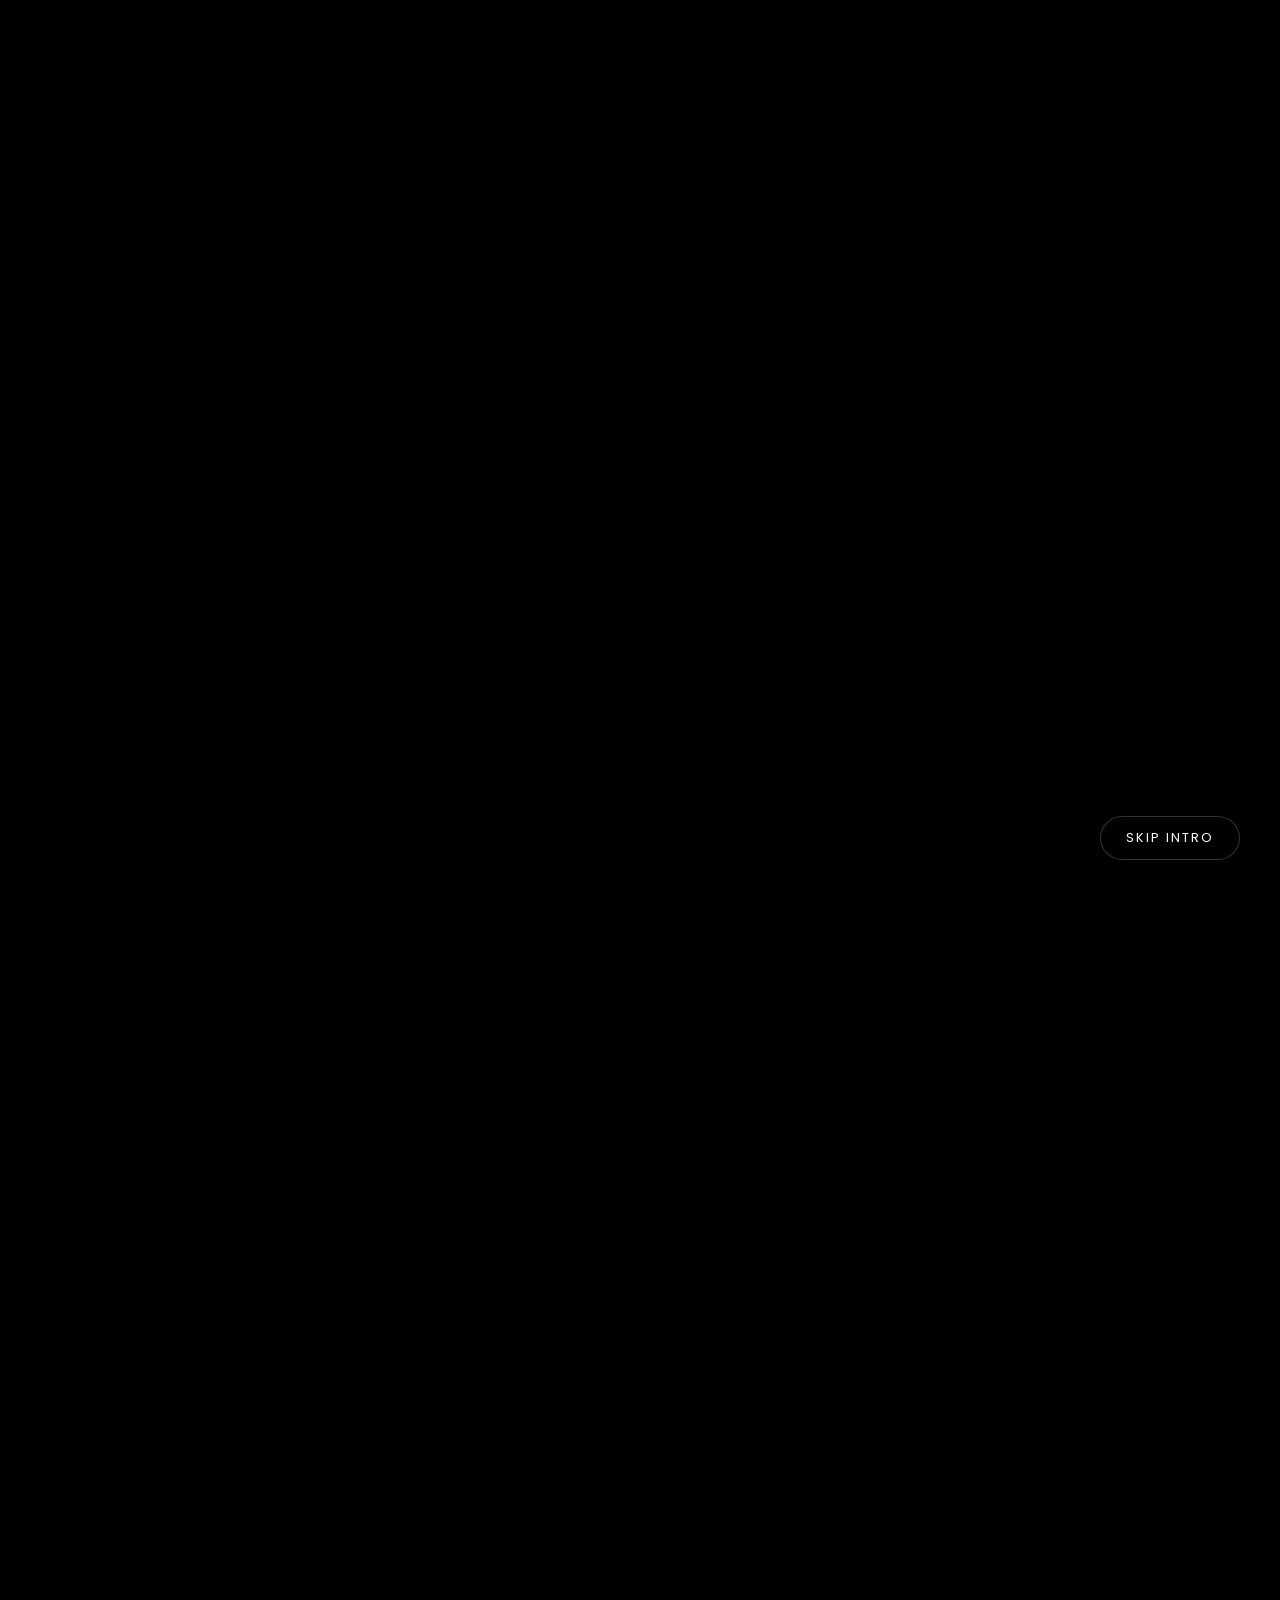
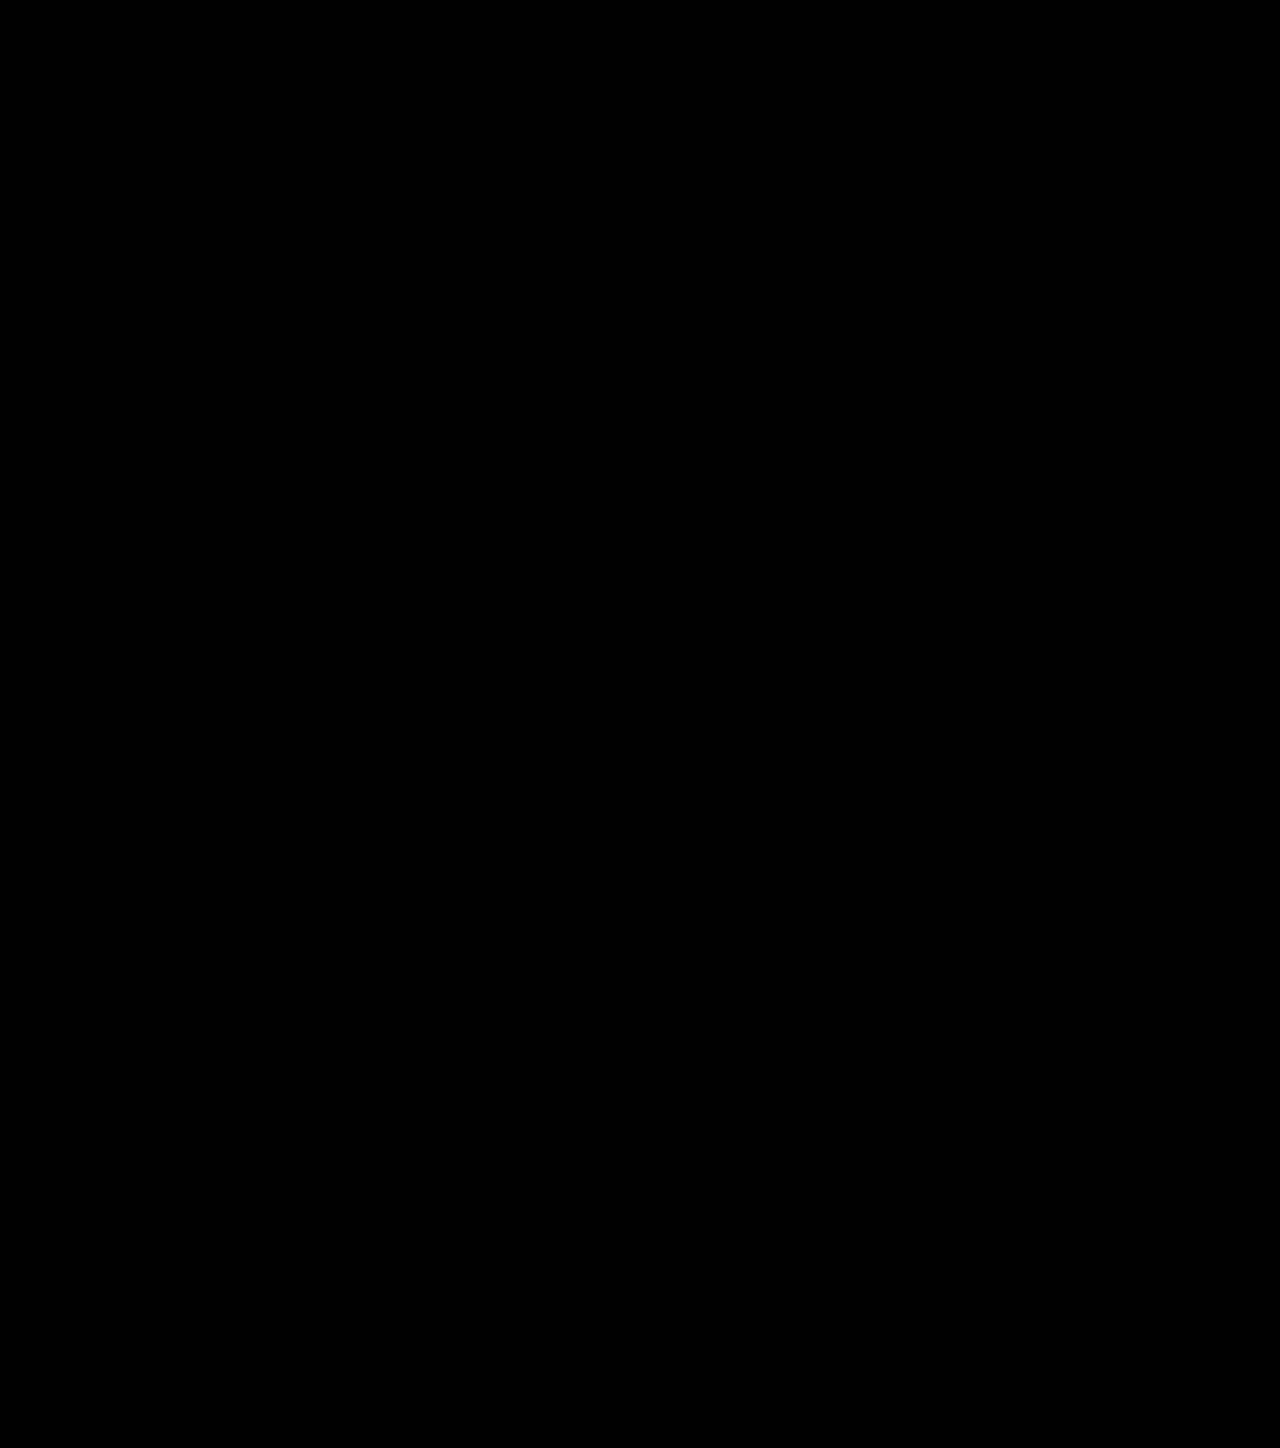
==== team.html @ 84a58637 "updated code" ====
<!DOCTYPE html>
<html lang="en">

<head>
    <meta charset="UTF-8">
    <meta name="viewport" content="width=device-width, initial-scale=1.0">
    <title>Our Team – ASTRA</title>
    <meta name="description" content="Meet the innovators behind ASTRA Tech Student Team.">

    <!-- Google Fonts -->
    <link rel="preconnect" href="https://fonts.googleapis.com">
    <link rel="preconnect" href="https://fonts.gstatic.com" crossorigin>
    <link href="https://fonts.googleapis.com/css2?family=Bebas+Neue&family=Poppins:wght@300;400;600&display=swap"
        rel="stylesheet">

    <!-- Font Awesome for Icons -->
    <link rel="stylesheet" href="https://cdnjs.cloudflare.com/ajax/libs/font-awesome/6.4.0/css/all.min.css">

    <link rel="stylesheet" href="style.css">
</head>

<body>

    <!-- Team Initialization Video Overlay -->
    <div id="team-init-overlay" style="position: fixed; inset: 0; z-index: 100000; background: #000; display: flex; justify-content: center; align-items: center; overflow: hidden;">
        <!-- Fullscreen Video (Autoplay with Sound) -->
        <video id="team-init-video" autoplay playsinline style="width: 100%; height: 100%; object-fit: cover; position: absolute; inset: 0; z-index: 100001;">
            <source src="team initialization/InShot_20260420_103519614.mp4" type="video/mp4">
        </video>
        
        <button id="skip-team-init"
            style="position: absolute; bottom: 40px; right: 40px; z-index: 100003; background: rgba(0,0,0,0.4); border: 1px solid rgba(255,255,255,0.2); color: #fff; padding: 12px 25px; cursor: pointer; border-radius: 30px; font-family: 'Poppins', sans-serif; backdrop-filter: blur(10px); letter-spacing: 2px; transition: 0.3s; text-transform: uppercase; font-size: 0.8rem;">Skip Intro</button>
    </div>

    <!-- Main Team Content (Initially Hidden) -->
    <div id="team-page-wrapper" style="opacity: 0; transition: opacity 1s ease;">

        <!-- Animated Background Effects -->
        <div class="team-bg-fx">
            <div class="glow-orb orb-1"></div>
            <div class="glow-orb orb-2"></div>
            <div class="glow-orb orb-3"></div>
            
            <!-- Avengers Tech Rings -->
            <div class="avengers-ring ring-1"></div>
            <div class="avengers-ring ring-2"></div>
        </div>

        <!-- Scroll Progress Bar -->
        <div id="scroll-progress"></div>

        <!-- Navigation -->
        <nav id="navbar" class="scrolled"> <!-- Force scrolled state for better visibility on this page -->
            <div class="container">
                <div class="nav-logo">
                    <img src="logo/logo1-tp.png" alt="ASTRA Logo" style="height: 40px; width: auto; display: block;">
                </div>
                <ul class="nav-links">
                    <li><a href="index.html?skipIntro=true#home">Home</a></li>
                    <li><a href="team.html" class="active">Team</a></li>
                    <li><a href="index.html?skipIntro=true#about">About</a></li>
                    <li><a href="index.html?skipIntro=true#directives">Directives</a></li>
                    <li><a href="index.html?skipIntro=true#contact">Contact</a></li>
                </ul>
                <div class="nav-controls">
                    <button id="sound-toggle" title="Toggle Sound">
                        <i class="fas fa-volume-mute"></i>
                    </button>
                    <div class="menu-toggle">
                        <span></span>
                        <span></span>
                        <span></span>
                    </div>
                </div>
            </div>
        </nav>

        <!-- Team Hero Header -->
        <section class="team-section">
            <div class="container">
                <div class="section-header reveal">
                    <h1 class="section-title main-team-title">THE&nbsp;<span
                            class="text-gradient">TEAM</span>&nbsp;ASTRA</h1>
                    <div class="divider"></div>
                    <p
                        style="color: var(--text-dim); text-align: center; max-width: 700px; margin: 25px auto 0; font-family: 'Poppins', sans-serif; letter-spacing: 4px; text-transform: uppercase; font-size: 0.65rem; font-weight: 400; opacity: 0.7;">
                        Meet the minds pushing the boundaries of innovation and technology.</p>
                </div>

                <!-- Leaders Section -->
                <div class="leader-grid reveal-delay">
                    <!-- Team Lead -->
                    <div class="member-card lead-card">
                        <div class="member-photo-wrapper">
                            <img src="assests/dheeraj.jpg" alt="Dheeraj" class="member-photo">
                        </div>
                        <span class="role">Team Lead</span>
                        <h3>DHEERAJ</h3>
                        <div class="member-links">
                            <a href="https://www.linkedin.com/in/dheeraj-koila-7a6661303?utm_source=share_via&utm_content=profile&utm_medium=member_android"
                                target="_blank"><i class="fab fa-linkedin"></i></a>
                            <a href="https://www.instagram.com/_dheeraj_koila_?igsh=MTZxN3hvcjhiZ3JzZw=="
                                target="_blank"><i class="fab fa-instagram"></i></a>
                        </div>
                    </div>
                </div>

                <div class="leader-grid reveal-delay-2">
                    <!-- Co-Leader 1 -->
                    <div class="member-card co-lead-card">
                        <div class="member-photo-wrapper">
                            <img src="assests/dhanush.jpg" alt="Dhanush" class="member-photo">
                        </div>
                        <span class="role">Co-Lead</span>
                        <h3>DHANUSH</h3>
                        <div class="member-links">
                            <a href="https://www.linkedin.com/in/dhanush-poojary-574418384?utm_source=share_via&utm_content=profile&utm_medium=member_android"
                                target="_blank"><i class="fab fa-linkedin"></i></a>
                            <a href="https://www.instagram.com/_.dhnx.07_?igsh=dDZrYmdpNnR1bTJ1" target="_blank"><i
                                    class="fab fa-instagram"></i></a>
                        </div>
                    </div>
                    <!-- Co-Leader 2 -->
                    <div class="member-card co-lead-card">
                        <div class="member-photo-wrapper">
                            <img src="assests/karthik.jpg" alt="Karthik" class="member-photo">
                        </div>
                        <span class="role">Co-Lead</span>
                        <h3>KARTHIK</h3>
                        <div class="member-links">
                            <a href="https://www.linkedin.com/in/karthik-prabhu-4656a0383?utm_source=share_via&utm_content=profile&utm_medium=member_android"
                                target="_blank"><i class="fab fa-linkedin"></i></a>
                            <a href="https://www.instagram.com/usr_kartxik?igsh=MWNmOHRqODJ6M2V4OA==" target="_blank"><i
                                    class="fab fa-instagram"></i></a>
                        </div>
                    </div>
                </div>

                <!-- Technical Category -->
                <div class="team-category section-header reveal">
                    <h2 class="text-gradient">TECHNICAL</h2>
                    <div class="divider"></div>
                </div>

                <div class="team-grid reveal-delay">
                    <!-- Technical Member 1 -->
                    <div class="member-card">
                        <div class="member-photo-wrapper">
                            <img src="assests/likhil.jpg" alt="Likhil" class="member-photo">
                        </div>
                        <span class="role">Technical Wing</span>
                        <h3>LIKHIL</h3>
                        <div class="member-links">
                            <a href="https://www.linkedin.com/in/s-r-likhil-514625384?utm_source=share_via&utm_content=profile&utm_medium=member_android"
                                target="_blank"><i class="fab fa-linkedin"></i></a>
                            <a href="https://www.instagram.com/___l.i.k.h.i.l___?igsh=MWN6bmYzbWNzZ2djag=="
                                target="_blank"><i class="fab fa-instagram"></i></a>
                        </div>
                    </div>
                    <!-- Technical Member 2 -->
                    <div class="member-card">
                        <div class="member-photo-wrapper">
                            <img src="assests/madhura.jpg" alt="Madhura" class="member-photo">
                        </div>
                        <span class="role">Technical Wing</span>
                        <h3>MADHURA</h3>
                        <div class="member-links">
                            <a href="https://www.linkedin.com/in/madhura-naik-869388380?utm_source=share_via&utm_content=profile&utm_medium=member_android"
                                target="_blank"><i class="fab fa-linkedin"></i></a>
                        </div>
                    </div>
                </div>

                <!-- Robotics Category -->
                <div class="team-category section-header reveal">
                    <h2 class="text-gradient">ROBOTICS</h2>
                    <div class="divider"></div>
                </div>

                <div class="team-grid robotics-grid reveal-delay">
                    <!-- Robotics Member 1 -->
                    <div class="member-card">
                        <div class="member-photo-wrapper">
                            <img src="assests/aditiya.jpg" alt="Aditya" class="member-photo">
                        </div>
                        <span class="role">Robotics Wing</span>
                        <h3>ADITHYA</h3>
                        <div class="member-links">
                            <a href="https://www.linkedin.com/in/adithya-u-kumar-7a9913383?utm_source=share_via&utm_content=profile&utm_medium=member_android"
                                target="_blank"><i class="fab fa-linkedin"></i></a>
                            <a href="https://www.instagram.com/adi__gowda16?igsh=N3djdDB4MXF5dzVn" target="_blank"><i
                                    class="fab fa-instagram"></i></a>
                        </div>
                    </div>
                </div>

            </div>
        </section>

        <!-- Footer Reuse -->
        <footer style="padding: 100px 0 40px; background: #000; border-top: 1px solid var(--glass-border);">
            <div class="container">
                <div class="footer-minimal"
                    style="position: relative; padding: 40px 0; display: flex; flex-direction: column; align-items: center; z-index: 1;">
                    <!-- Scaled Spider Centered behind Footer -->
                    <div
                        style="position: absolute; top: 50%; left: 50%; transform: translate(-50%, -50%); z-index: -1; pointer-events: none; opacity: 0.15; display: flex; justify-content: center; align-items: center; width: 100vw; overflow: hidden;">
                        <img src="logo/spider-transparent.png" alt=""
                            style="width: 100vw; max-width: none; height: auto; object-fit: cover; filter: contrast(1.8) drop-shadow(0 0 15px rgba(255, 17, 0, 0.6)); mask-image: radial-gradient(ellipse at center, black 30%, transparent 75%); -webkit-mask-image: radial-gradient(ellipse at center, black 30%, transparent 75%);">
                    </div>

                    <div class="quick-links" style="margin-bottom: 25px;">
                        <a href="index.html?skipIntro=true"
                            style="font-family: var(--font-body); font-size: 0.85rem; color: #fff; text-decoration: none; letter-spacing: 1px; border: 1px solid rgba(255,255,255,0.2); padding: 8px 25px; border-radius: 30px; transition: all 0.3s ease; display: inline-block; background: rgba(255,255,255,0.03); text-transform: uppercase;">Return
                            to Base</a>
                    </div>

                    <p style="margin-top: 0;">&copy; 2026 ASTRA Team. All systems operational.</p>
                    <div class="social-icons">
                        <a href="https://instagram.com/astra._.in" target="_blank"><i class="fab fa-instagram"></i></a>
                    </div>
                </div>
            </div>
        </footer>

    </div> <!-- End Page Wrapper -->

    <!-- Audio Element (Background Music) -->
    <audio id="bg-music" loop style="display: none;">
        <source src="song/WhatsApp Audio 2026-04-20 at 12.04.39 PM.mp4" type="video/mp4">
    </audio>

    <!-- Liquid Metal Ripple Scripts -->
    <script src="https://code.jquery.com/jquery-3.6.0.min.js"></script>
    <script src="https://cdn.jsdelivr.net/npm/jquery.ripples@0.6.3/dist/jquery.ripples.min.js"></script>

    <!-- Custom Team Logic -->
    <script>
        const teamOverlay = document.getElementById('team-init-overlay');
        const teamWrapper = document.getElementById('team-page-wrapper');
        const teamInitVideo = document.getElementById('team-init-video');
        const skipBtn = document.getElementById('skip-team-init');

        // --- Sound Toggle Logic ---
        const soundToggle = document.getElementById('sound-toggle');
        const bgMusic = document.getElementById('bg-music');
        const soundIcon = soundToggle.querySelector('i');
        let isMusicPlaying = false;

        function toggleSound() {
            if (!bgMusic) return;
            
            if (bgMusic.paused) {
                bgMusic.play().then(() => {
                    isMusicPlaying = true;
                    soundIcon.className = 'fas fa-volume-up';
                    soundToggle.style.borderColor = 'var(--primary-blue)';
                }).catch(e => console.log("Sound toggle failed:", e));
            } else {
                bgMusic.pause();
                isMusicPlaying = false;
                soundIcon.className = 'fas fa-volume-mute';
                soundToggle.style.borderColor = 'var(--glass-border)';
            }
        }

        if (soundToggle) {
            soundToggle.onclick = toggleSound;
        }

        // Update exitTeamIntro to sync icon
        function updateSoundIcon() {
            if (bgMusic && !bgMusic.paused) {
                soundIcon.className = 'fas fa-volume-up';
                soundToggle.style.borderColor = 'var(--primary-blue)';
            }
        }

        function exitTeamIntro() {
            teamOverlay.style.transition = 'all 1s cubic-bezier(0.4, 0, 0.2, 1)';
            teamOverlay.style.opacity = '0';
            teamWrapper.style.opacity = '1';
            
            // Stop initialization video
            teamInitVideo.pause();
            
            // Play background music
            if (bgMusic) {
                bgMusic.play().then(() => {
                    updateSoundIcon();
                }).catch(e => console.log("Background music blocked until interaction."));
            }
            
            setTimeout(() => {
                teamOverlay.style.display = 'none';
                $('body').ripples('updateSize');
            }, 1000);
        }

        // Global attempt to unmute on first interaction if blocked by browser
        const unmuteOnInteraction = () => {
            if (teamInitVideo && !teamInitVideo.paused) {
                teamInitVideo.muted = false;
                document.removeEventListener('click', unmuteOnInteraction);
                document.removeEventListener('touchstart', unmuteOnInteraction);
            }
        };
        document.addEventListener('click', unmuteOnInteraction);
        document.addEventListener('touchstart', unmuteOnInteraction);

        teamInitVideo.onended = exitTeamIntro;
        skipBtn.onclick = exitTeamIntro;

        // Auto-play attempt
        window.addEventListener('load', () => {
            // Attempt unmuted play (Relies on user interaction from previous page)
            const playPromise = teamInitVideo.play();
            
            if (playPromise !== undefined) {
                playPromise.then(_ => {
                    // Autoplay with sound started!
                    console.log("Unmuted autoplay successful.");
                }).catch(error => {
                    // Autoplay with sound was prevented
                    console.log("Unmuted autoplay blocked by browser. Falling back to muted.");
                    teamInitVideo.muted = true;
                    teamInitVideo.play();
                });
            }
        });

        // Ripple Effect initialization
        $(document).ready(function () {
            try {
                const isMobile = /Android|webOS|iPhone|iPad|iPod|BlackBerry|IEMobile|Opera Mini/i.test(navigator.userAgent);
                $('body').ripples({
                    resolution: isMobile ? 256 : 512,
                    dropRadius: 15,
                    perturbance: 0.04,
                });
            } catch (e) { }
        });
    </script>

    <script src="script.js"></script>
</body>

</html>
---- style.css ----
@import url('https://fonts.googleapis.com/css2?family=Bebas+Neue&family=Poppins:wght@300;400;600&family=Orbitron:wght@400;500;700&display=swap');
@import url('https://fonts.cdnfonts.com/css/avengeance');

:root {
    --primary-red: #cccccc;
    --primary-glow: #ffffff;
    --primary-blue: #ffffff; 
    --primary-purple: #666666;
    --bg-dark: #000000;
    --bg-darker: #000000;
    --glass-bg: rgba(255, 255, 255, 0.03);
    --glass-border: rgba(255, 255, 255, 0.25);
    --text-main: #ffffff;
    --text-dim: #999999;
    --font-header: 'Avengeance', sans-serif;
    --font-body: 'Poppins', sans-serif;
    --font-tech: 'Orbitron', sans-serif;
    --font-avengeance: 'Avengeance', sans-serif;
    --transition-smooth: all 0.4s cubic-bezier(0.4, 0, 0.2, 1);
}

* {
    margin: 0;
    padding: 0;
    box-sizing: border-box;
    cursor: default;
}

html {
    scroll-behavior: smooth;
}

body {
    background-color: var(--bg-dark);
    background-image: radial-gradient(circle at center, #1a1a1a 0%, #000000 100%);
    background-attachment: fixed;
    color: var(--text-main);
    font-family: var(--font-body);
    overflow-x: hidden;
    line-height: 1.6;
}

@media (max-width: 768px) {
    body {
        background-attachment: scroll; /* Fix for WebGL ripples on mobile */
    }
}

::selection {
    background: var(--primary-blue);
    color: #fff;
}

/* Scrollbar */
::-webkit-scrollbar {
    width: 8px;
}
::-webkit-scrollbar-track {
    background: var(--bg-darker);
}
::-webkit-scrollbar-thumb {
    background: linear-gradient(var(--primary-blue), var(--primary-purple));
    border-radius: 10px;
}

/* Utilities */
.container {
    max-width: 1200px;
    margin: 0 auto;
    padding: 0 2rem;
}

.text-gradient {
    background: linear-gradient(90deg, var(--primary-blue), var(--primary-purple));
    -webkit-background-clip: text;
    -webkit-text-fill-color: transparent;
    display: inline-block; /* Essential for padding to work on spans */
    padding-right: 0.25em; /* Increased safety margin for leaning characters */
    margin-right: -0.25em; /* Offset the padding to maintain visual centering */
}

.section {
    padding: 100px 0;
    position: relative;
    z-index: 1;
}

/* Preloader */
#preloader {
    position: fixed;
    top: 0;
    left: 0;
    width: 100%;
    height: 100%;
    background: var(--bg-darker);
    display: flex;
    justify-content: center;
    align-items: center;
    z-index: 9999;
}

.loader-content {
    position: relative;
    display: flex;
    flex-direction: column;
    align-items: center;
}

.arc-container {
    width: 150px;
    height: 150px;
    position: relative;
    margin-bottom: 20px;
}

.arc {
    position: absolute;
    border: 4px solid transparent;
    border-top-color: var(--primary-blue);
    border-radius: 50%;
    animation: spin 2s linear infinite;
}

.arc-1 {
    width: 100%;
    height: 100%;
    border-top-color: var(--primary-blue);
    animation-duration: 1.5s;
}

.arc-2 {
    width: 80%;
    height: 80%;
    top: 10%;
    left: 10%;
    border-top-color: var(--primary-red);
    animation-duration: 2s;
    animation-direction: reverse;
}

.arc-3 {
    width: 60%;
    height: 60%;
    top: 20%;
    left: 20%;
    border-top-color: var(--primary-purple);
    animation-duration: 1s;
}

.logo-text {
    font-family: var(--font-header);
    font-size: 2rem;
    letter-spacing: 5px;
    margin-top: 20px;
    text-shadow: 0 0 10px var(--primary-blue);
}

@keyframes spin {
    from { transform: rotate(0deg); }
    to { transform: rotate(360deg); }
}

/* Scroll Progress */
#scroll-progress {
    position: fixed;
    top: 0;
    left: 0;
    width: 0%;
    height: 4px;
    background: linear-gradient(90deg, var(--primary-blue), var(--primary-purple), var(--primary-red));
    z-index: 1001;
    transition: width 0.1s ease-out;
}

.glow-bg {
    position: fixed;
    top: 0;
    left: 0;
    width: 100%;
    height: 100%;
    background: var(--bg-dark); /* Solid clean background */
    pointer-events: none;
    z-index: -2; /* Ensures it sits behind the video (z-index: -1) */
}

/* scanlines removed for cleaner video view */
.glow-bg::after {
    display: none;
}

/* Navigation floating pill */
#navbar {
    position: fixed;
    top: 20px;
    left: 50%;
    transform: translateX(-50%);
    width: 90%;
    max-width: 1200px;
    padding: 15px 0;
    z-index: 1000;
    transition: var(--transition-smooth);
    border-radius: 50px;
    border: 1px solid transparent;
}

#navbar.scrolled {
    background: rgba(15, 0, 0, 0.85);
    backdrop-filter: blur(15px);
    border: 1px solid var(--primary-glow);
    box-shadow: 0 10px 30px rgba(255, 17, 0, 0.2);
    padding: 10px 0;
}

#navbar .container {
    display: flex;
    justify-content: space-between;
    align-items: center;
}

.nav-logo {
    font-family: var(--font-header);
    font-size: 1.8rem;
    font-weight: 900;
    letter-spacing: 2px;
    color: white;
}

.nav-links {
    display: flex;
    list-style: none;
    gap: 15px; /* Decreased space between links */
}

.nav-links li a {
    text-decoration: none;
    color: #ffffff; /* Brightened to pure white */
    font-family: var(--font-header);
    font-size: 0.85rem; 
    font-weight: normal;
    letter-spacing: 1.5px;
    margin-right: -1.5px; /* Ensures last character is fully visible */
    text-shadow: 0 2px 5px rgba(0,0,0,1), 0 0 15px rgba(0,0,0,0.8); 
    transition: var(--transition-smooth);
    text-transform: uppercase;
    position: relative;
    padding: 0 5px; /* Minor safety buffer */
}

/* Glowing Underline Animation */
.nav-links li a::after {
    content: '';
    position: absolute;
    bottom: 0;
    left: 0;
    width: 0%;
    height: 2px;
    background: var(--primary-glow);
    transition: width 0.3s ease-out;
    box-shadow: 0 0 10px var(--primary-glow);
}

.nav-links li a:hover::after {
    width: 100%;
}

.nav-links li a:hover {
    color: #ffffff;
    text-shadow: 0 0 8px var(--primary-glow);
}

.nav-controls {
    display: flex;
    align-items: center;
    gap: 20px;
}

#sound-toggle {
    background: none;
    border: 1px solid var(--glass-border);
    color: white;
    width: 40px;
    height: 40px;
    border-radius: 50%;
    cursor: pointer;
    display: flex;
    justify-content: center;
    align-items: center;
    transition: var(--transition-smooth);
}

#sound-toggle:hover {
    border-color: var(--primary-blue);
    box-shadow: 0 0 10px rgba(0, 210, 255, 0.3);
}

.menu-toggle {
    display: none;
    flex-direction: column;
    gap: 5px;
    cursor: pointer;
}

.menu-toggle span {
    width: 25px;
    height: 2px;
    background: white;
    transition: var(--transition-smooth);
}

/* Hero Section */
.hero {
    height: 100vh;
    display: flex;
    justify-content: center;
    align-items: center;
    position: relative;
    overflow: hidden;
}

.video-container {
    position: absolute;
    top: 0;
    left: 0;
    width: 100%;
    height: 100%;
    z-index: -1;
}

#hero-video {
    width: 100%;
    height: 100%;
    object-fit: cover;
}

.video-overlay {
    position: absolute;
    top: 0;
    left: 0;
    width: 100%;
    height: 100%;
    /* Deeper Black Fade for seamless section transitions */
    background: linear-gradient(to bottom, 
        transparent 0%, 
        rgba(0, 0, 0, 0.2) 30%, 
        rgba(0, 0, 0, 0.6) 70%, 
        rgb(0, 0, 0) 100%);
}

.hero-content {
    text-align: center;
    z-index: 10;
}

/* Hero Content Update */
.hero-logo-container {
    margin-bottom: 20px;
    animation: heroFadeIn 1.5s ease-out;
}

.hero-logo {
    max-width: 800px; /* Slightly increased size */
    height: auto;
    opacity: 0.85; 
    mix-blend-mode: normal; 
    filter: drop-shadow(0 0 20px rgba(255, 255, 255, 0.3)); 
    transform: perspective(1000px) translate3d(0,0,20px); 
    animation: heroFadeIn 1.5s ease-out;
}

.tagline {
    font-family: var(--font-header);
    font-size: 1.2rem; 
    letter-spacing: 8px; 
    color: #ffffff; /* Forced pure white to ensure it is visible */
    text-shadow: 0 0 10px rgba(0, 0, 0, 0.8); /* Ensures it pops over any bright video spots */
    margin-top: 0px; 
    margin-bottom: 40px;
    text-transform: uppercase;
    position: relative;
    z-index: 20; /* Keep it securely above all backgrounds and overlays */
    animation: heroFadeIn 1.5s ease-out 0.5s both;
}

.btn-glow {
    display: inline-block;
    padding: 15px 40px;
    background: transparent;
    border: 1px solid var(--primary-blue);
    color: white;
    text-decoration: none;
    font-family: var(--font-header);
    letter-spacing: 2px;
    text-transform: uppercase;
    position: relative;
    transition: var(--transition-smooth);
    animation: heroFadeIn 1.5s ease-out 1s both;
    overflow: hidden;
}

.btn-glow::before {
    content: '';
    position: absolute;
    top: 0;
    left: -100%;
    width: 100%;
    height: 100%;
    background: linear-gradient(90deg, transparent, rgba(0, 210, 255, 0.2), transparent);
    transition: 0.5s;
}

.btn-glow:hover::before {
    left: 100%;
}

.btn-glow:hover {
    background: var(--primary-blue);
    box-shadow: 0 0 20px var(--primary-blue);
    color: var(--bg-dark);
    font-weight: bold;
}

@keyframes heroFadeIn {
    from { opacity: 0; transform: translateY(30px); filter: blur(10px); }
    to { opacity: 1; transform: translateY(0); filter: blur(0); }
}

/* Sections Styling */
.section-header {
    text-align: center;
    margin-bottom: 60px;
}

.section-title {
    font-family: var(--font-header);
    font-size: 2.5rem;
    text-transform: uppercase;
    letter-spacing: 2px;
    word-spacing: 12px; /* Force space between words for Avengeance font */
    margin-right: -2px; /* Balancing letter-spacing */
    margin-bottom: 20px;
    overflow: visible;
}

.divider {
    width: 100px;
    height: 3px;
    background: linear-gradient(90deg, var(--primary-blue), var(--primary-purple));
    margin: 0 auto;
    position: relative;
}

.divider::after {
    content: '';
    position: absolute;
    top: 50%;
    left: 50%;
    transform: translate(-50%, -50%);
    width: 10px;
    height: 10px;
    background: white;
    border-radius: 50%;
    box-shadow: 0 0 10px white;
}

/* About Section */
.about-grid {
    display: grid;
    grid-template-columns: 1fr 1fr;
    gap: 60px;
    align-items: center;
}

.about-text p {
    font-family: var(--font-tech);
    color: var(--text-dim);
    line-height: 1.8;
    margin-bottom: 25px;
    font-size: 0.95rem;
    letter-spacing: 0.5px;
}

.about-cards {
    display: grid;
    grid-template-columns: 1fr 1fr;
    gap: 20px;
}

.stat-card {
    background: linear-gradient(135deg, rgba(255, 0, 0, 0.1), rgba(0, 0, 0, 0.5));
    border: 1px solid var(--primary-red);
    box-shadow: 0 0 15px rgba(255, 0, 0, 0.2);
    padding: 30px;
    border-radius: 15px;
    text-align: center;
    transition: var(--transition-smooth);
    backdrop-filter: blur(10px);
}

.stat-card:hover {
    transform: translateY(-10px);
    box-shadow: 0 0 30px var(--primary-red);
    background: rgba(255, 0, 0, 0.15);
}

.stat-card i {
    font-size: 2.5rem;
    color: var(--primary-blue);
    margin-bottom: 20px;
}

.stat-card h3 {
    font-family: var(--font-header);
    margin-bottom: 10px;
    font-size: 1.2rem;
}

.stat-card p {
    font-family: var(--font-tech);
    font-size: 0.85rem;
    line-height: 1.6;
    color: var(--text-dim);
}

/* Core Directives */
.directives-grid {
    display: grid;
    grid-template-columns: repeat(auto-fit, minmax(250px, 1fr));
    gap: 30px;
}

.directive-card {
    position: relative;
    padding: 40px;
    background: linear-gradient(135deg, #1a0000, #000000);
    border: 2px solid var(--glass-border);
    border-radius: 20px;
    overflow: hidden;
    transition: var(--transition-smooth);
    box-shadow: inset 0 0 20px rgba(255, 0, 0, 0.1);
}

.card-glow {
    position: absolute;
    top: 50%;
    left: 50%;
    transform: translate(-50%, -50%);
    width: 200%;
    height: 200%;
    background: radial-gradient(circle, rgba(255, 17, 0, 0.15) 0%, transparent 60%);
    opacity: 0;
    transition: var(--transition-smooth);
    pointer-events: none;
}

.directive-card:hover .card-glow {
    opacity: 1;
}

.directive-card:hover {
    transform: scale(1.05) translateY(-5px);
    border-color: var(--primary-red);
    box-shadow: 0 0 30px rgba(255, 17, 0, 0.4), inset 0 0 10px rgba(255, 17, 0, 0.2);
}

.directive-card.neon-blue:hover, 
.directive-card.neon-red:hover, 
.directive-card.neon-purple:hover { 
    border-color: #ff0000; 
    box-shadow: 0 0 40px rgba(255, 0, 0, 0.5);
}

.icon-box {
    width: 60px;
    height: 60px;
    background: var(--glass-bg);
    border-radius: 12px;
    display: flex;
    justify-content: center;
    align-items: center;
    margin-bottom: 25px;
    transition: var(--transition-smooth);
}

.directive-card:hover .icon-box {
    background: white;
}

.directive-card:hover .icon-box i {
    color: var(--bg-dark);
}

.icon-box i {
    font-size: 1.5rem;
    color: white;
}

.directive-card h3 {
    font-family: var(--font-header);
    font-size: 1.5rem;
    margin-bottom: 15px;
    letter-spacing: 1px;
}

.directive-card p {
    font-family: var(--font-tech);
    color: var(--text-dim);
    font-size: 0.85rem;
    line-height: 1.6;
    letter-spacing: 0.5px;
}

/* Gallery Section */
.gallery-grid {
    display: grid;
    grid-template-columns: repeat(auto-fit, minmax(300px, 1fr));
    gap: 20px;
}

.gallery-item {
    position: relative;
    border-radius: 15px;
    overflow: hidden;
    aspect-ratio: 16/9;
    cursor: pointer;
}

.gallery-item img {
    width: 100%;
    height: 100%;
    object-fit: cover;
    transition: transform 0.6s cubic-bezier(0.4, 0, 0.2, 1);
}

.gallery-overlay {
    position: absolute;
    top: 0;
    left: 0;
    width: 100%;
    height: 100%;
    background: rgba(0, 210, 255, 0.4);
    display: flex;
    justify-content: center;
    align-items: center;
    opacity: 0;
    transition: var(--transition-smooth);
    backdrop-filter: blur(5px);
}

.gallery-overlay span {
    font-family: var(--font-header);
    color: white;
    border: 2px solid white;
    padding: 10px 20px;
    letter-spacing: 2px;
    text-transform: uppercase;
}

.gallery-item:hover img {
    transform: scale(1.1);
}

.gallery-item:hover .gallery-overlay {
    opacity: 1;
}

/* Contact Section */
.contact-container {
    display: flex;
    flex-direction: column;
    align-items: center;
    gap: 50px;
}

.contact-info {
    display: grid;
    grid-template-columns: 1fr 1fr;
    gap: 30px;
    width: 100%;
    max-width: 800px;
}

.contact-card {
    background: var(--glass-bg);
    border: 1px solid var(--glass-border);
    padding: 40px;
    border-radius: 20px;
    text-align: center;
    transition: var(--transition-smooth);
}

.contact-card:hover {
    border-color: var(--primary-purple);
    box-shadow: 0 0 20px rgba(188, 0, 255, 0.2);
    transform: translateY(-5px);
}

.contact-card i {
    font-size: 3rem;
    margin-bottom: 20px;
    background: linear-gradient(45deg, var(--primary-blue), var(--primary-purple));
    -webkit-background-clip: text;
    -webkit-text-fill-color: transparent;
}

.contact-card h3 {
    font-family: var(--font-header);
    margin-bottom: 10px;
}

.contact-card a {
    color: var(--text-dim);
    text-decoration: none;
    transition: var(--transition-smooth);
}

.contact-card a:hover {
    color: var(--primary-blue);
}

.tech-lines {
    width: 100%;
    height: 1px;
    background: linear-gradient(90deg, transparent, var(--glass-border), transparent);
    position: relative;
}

.footer-minimal {
    text-align: center;
    padding-bottom: 40px;
}

.footer-minimal p {
    font-family: var(--font-header);
    font-size: 0.8rem;
    letter-spacing: 2px;
    color: var(--text-dim);
    margin-bottom: 20px;
}

.social-icons {
    display: flex;
    gap: 20px;
    justify-content: center;
}

.social-icons a {
    color: var(--text-dim);
    font-size: 1.5rem;
    transition: var(--transition-smooth);
}

.social-icons a:hover {
    color: var(--primary-blue);
    transform: translateY(-5px);
}

/* Lightbox Modal */
.lightbox {
    display: none;
    position: fixed;
    z-index: 2000;
    top: 0;
    left: 0;
    width: 100%;
    height: 100%;
    background-color: rgba(2, 2, 2, 0.95);
    backdrop-filter: blur(10px);
}

.lightbox-content {
    margin: auto;
    display: block;
    max-width: 90%;
    max-height: 80%;
    margin-top: 5vh;
    border: 1px solid var(--glass-border);
}

#caption {
    margin: auto;
    display: block;
    width: 80%;
    max-width: 700px;
    text-align: center;
    color: #ccc;
    padding: 20px 0;
    font-family: var(--font-header);
    letter-spacing: 2px;
}

.close-lightbox {
    position: absolute;
    top: 30px;
    right: 35px;
    color: #f1f1f1;
    font-size: 40px;
    font-weight: bold;
    cursor: pointer;
}

/* Animations */
.reveal {
    opacity: 0;
    transform: translateY(50px);
    transition: all 0.8s ease-out;
}

.reveal.active {
    opacity: 1;
    transform: translateY(0);
}

.reveal-delay {
    opacity: 0;
    transform: translateY(50px);
    transition: all 0.8s ease-out 0.2s;
}

.reveal-delay.active {
    opacity: 1;
    transform: translateY(0);
}

.reveal-delay-2 {
    opacity: 0;
    transform: translateY(50px);
    transition: all 0.8s ease-out 0.4s;
}

.reveal-delay-2.active {
    opacity: 1;
    transform: translateY(0);
}

.reveal-delay-3 {
    opacity: 0;
    transform: translateY(50px);
    transition: all 0.8s ease-out 0.6s;
}

.reveal-delay-3.active {
    opacity: 1;
    transform: translateY(0);
}

/* Responsive */
@media (max-width: 992px) {
    .hero-logo { max-width: 80vw; } 
    .about-grid { grid-template-columns: 1fr; }
    
    /* Transparent fully animated mobile menu */
    .nav-links { 
        position: absolute;
        top: 100%;
        left: 0;
        width: 100%;
        flex-direction: column;
        background: transparent; /* Fully transparent */
        padding: 20px 0;
        text-align: center;
        opacity: 0;
        visibility: hidden;
        transform: translateY(-20px);
        transition: all 0.4s cubic-bezier(0.4, 0, 0.2, 1);
        border: none; /* Removed the border as well for absolute transparency */
    }
    
    .nav-links.active {
        opacity: 1;
        visibility: visible;
        transform: translateY(0);
    }

    .menu-toggle { display: flex; }
}

@media (max-width: 768px) {
    .hero-logo { max-width: 90vw; }
    .tagline { 
        font-size: 0.9rem; 
        letter-spacing: 4px; 
        margin-bottom: 30px; 
        padding: 0 10px;
    }
    .contact-info { grid-template-columns: 1fr; }
    .container { padding: 0 1.5rem; }
}

@media (max-width: 480px) {
    .hero-logo { max-width: 95vw; }
    .tagline { 
        font-size: 0.8rem; 
        letter-spacing: 3px; 
    }
    .btn-glow {
        padding: 12px 30px;
        font-size: 0.9rem;
    }
}

/* --- Team Page --- */
.team-section {
    padding: 120px 0;
}

.main-team-title {
    font-size: 4rem;
    letter-spacing: 12px;
    word-spacing: 25px; /* Significant gap between THE, TEAM, and ASTRA */
    text-align: center;
    font-weight: 800;
    margin-top: 40px;
    text-shadow: 0 0 30px rgba(255, 255, 255, 0.2);
    overflow: visible;
    white-space: nowrap; /* Keep it on one line as a flagship title */
    display: block;
    width: 100%;
    margin-right: -12px; /* Crucial: offsets the letter-spacing to truly center the word */
}

.team-grid {
    display: grid;
    grid-template-columns: repeat(auto-fit, minmax(280px, 1fr));
    gap: 30px;
    margin-top: 40px;
}

.leader-grid {
    display: flex;
    justify-content: center;
    flex-wrap: wrap;
    gap: 40px;
    margin-bottom: 80px;
}

.member-card {
    background: linear-gradient(135deg, rgba(255, 255, 255, 0.12) 0%, rgba(255, 255, 255, 0.04) 100%);
    padding: 60px 30px;
    text-align: center;
    position: relative;
    clip-path: polygon(50% 0%, 100% 15%, 100% 85%, 50% 100%, 0% 85%, 0% 15%);
    transition: var(--transition-smooth);
    display: flex;
    flex-direction: column;
    align-items: center;
    border: none; /* Borders don't work with clip-path */
}

/* Simulated Border for Hexagon */
.member-card::after {
    content: '';
    position: absolute;
    top: 0;
    left: 0;
    right: 0;
    bottom: 0;
    background: linear-gradient(135deg, rgba(255, 255, 255, 0.3), transparent);
    clip-path: polygon(50% 0%, 100% 15%, 100% 85%, 50% 100%, 0% 85%, 0% 15%);
    padding: 2px; /* This is the border width */
    -webkit-mask: 
        linear-gradient(#fff 0 0) content-box, 
        linear-gradient(#fff 0 0);
    -webkit-mask-composite: xor;
    mask-composite: exclude;
    pointer-events: none;
}

.member-card:hover {
    transform: translateY(-15px) scale(1.05);
    background: linear-gradient(135deg, rgba(255, 255, 255, 0.18) 0%, rgba(255, 255, 255, 0.08) 100%);
    filter: drop-shadow(0 0 20px rgba(255, 255, 255, 0.2));
}

.member-card i.fa-user-circle {
    font-size: 4rem;
    color: #fff;
    margin-bottom: 20px;
    opacity: 0.8;
    transition: 0.4s;
    filter: drop-shadow(0 0 10px rgba(255, 255, 255, 0.3));
}

.member-card:hover i.fa-user-circle {
    transform: scale(1.1);
    opacity: 1;
    filter: drop-shadow(0 0 20px rgba(255, 255, 255, 0.5));
}

.member-card h3 {
    font-family: var(--font-header);
    font-size: 2rem;
    margin-bottom: 8px;
    letter-spacing: 3px;
    color: #fff;
    text-shadow: 0 0 10px rgba(0,0,0,1);
}

.member-card .role {
    color: var(--primary-glow);
    font-size: 0.8rem;
    text-transform: uppercase;
    letter-spacing: 4px;
    margin-bottom: 25px;
    font-weight: 600;
    opacity: 0.9;
}

.member-links {
    display: flex;
    gap: 25px;
    margin-top: auto;
}

/* --- Member Portraits --- */
.member-photo-wrapper {
    width: 150px;
    height: 150px;
    margin: 0 auto 25px;
    border-radius: 50%;
    position: relative;
    border: 2px solid rgba(255, 255, 255, 0.4);
    overflow: hidden;
    box-shadow: 0 0 30px rgba(255, 255, 255, 0.1);
    transition: var(--transition-smooth);
}

.lead-card .member-photo-wrapper {
    width: 180px;
    height: 180px;
    border-color: #ffffff;
    box-shadow: 0 0 40px rgba(255, 255, 255, 0.3);
}

/* Scanning Effect for Portraits */
.member-photo-wrapper::after {
    content: '';
    position: absolute;
    top: -100%;
    left: 0;
    width: 100%;
    height: 50%;
    background: linear-gradient(to bottom, transparent, rgba(255, 255, 255, 0.2), transparent);
    animation: scanLine 4s linear infinite;
    pointer-events: none;
}

@keyframes scanLine {
    0% { top: -100%; }
    100% { top: 100%; }
}

.member-photo {
    width: 100%;
    height: 100%;
    object-fit: cover;
    filter: brightness(1.1) contrast(1.1) saturate(0.8);
    transition: var(--transition-smooth);
}

.member-card:hover .member-photo-wrapper {
    transform: scale(1.05);
    border-color: #fff;
    box-shadow: 0 0 50px rgba(255, 255, 255, 0.4);
}

.member-card:hover .member-photo {
    transform: scale(1.1);
}

.member-links a {
    color: rgba(255, 255, 255, 0.6);
    font-size: 1.8rem;
    transition: all 0.3s ease;
}

.member-links a:hover {
    color: #fff;
    transform: translateY(-3px) scale(1.2);
    text-shadow: 0 0 15px rgba(255, 255, 255, 0.8);
}

/* --- Lead & Co-Lead Elite Styles --- */
.lead-card {
    min-width: 400px;
    padding: 80px 40px;
    clip-path: polygon(50% 0%, 100% 12%, 100% 88%, 50% 100%, 0% 88%, 0% 12%);
    background: linear-gradient(135deg, rgba(255, 255, 255, 0.25) 0%, rgba(255, 255, 255, 0.08) 100%);
    animation: float 4s ease-in-out infinite;
    border: none;
}

.lead-card::after {
    clip-path: polygon(50% 0%, 100% 12%, 100% 88%, 50% 100%, 0% 88%, 0% 12%);
    background: linear-gradient(135deg, #fff, transparent);
}

.lead-card i.fa-crown {
    font-size: 5rem;
    color: #fff;
    margin-bottom: 25px;
    filter: drop-shadow(0 0 20px rgba(255, 255, 255, 0.8));
}

.lead-card h3 {
    font-size: 2.8rem;
    color: #ffffff;
    margin-bottom: 20px;
    text-shadow: 0 0 15px rgba(255, 255, 255, 0.5);
}

.lead-card .role {
    color: #000;
    background: #fff;
    padding: 6px 20px;
    border-radius: 4px;
    font-weight: 800;
    box-shadow: 0 0 25px rgba(255,255,255,0.6);
}

.co-lead-card {
    min-width: 340px;
    padding: 60px 30px;
    animation: float 4s ease-in-out infinite;
    animation-delay: 1.5s;
    border: none;
}

.co-lead-card i.fa-shield-alt {
    font-size: 4rem;
    color: rgba(255,255,255,0.8);
    margin-bottom: 20px;
    filter: drop-shadow(0 0 15px rgba(255, 255, 255, 0.4));
}

.co-lead-card h3 {
    font-size: 2.2rem;
}

.co-lead-card .role {
    color: #000;
    background: rgba(255,255,255,0.8);
    padding: 5px 15px;
    border-radius: 4px;
    font-weight: 700;
}

@keyframes float {
    0% { transform: translateY(0px); }
    50% { transform: translateY(-15px); }
    100% { transform: translateY(0px); }
}

/* Robotics Specific Sizing */
.robotics-grid {
    display: flex;
    justify-content: center;
    gap: 30px;
}

.robotics-grid .member-card {
    width: 200px;
    padding: 50px 20px;
    clip-path: polygon(50% 0%, 100% 15%, 100% 85%, 50% 100%, 0% 85%, 0% 15%);
}

.robotics-grid .member-photo-wrapper {
    width: 100px;
    height: 100px;
}

.robotics-grid .member-card h3 {
    font-size: 1.4rem;
    letter-spacing: 2px;
}

.robotics-grid .member-card .role {
    font-size: 0.65rem;
    letter-spacing: 2px;
}

.robotics-grid .member-links a {
    font-size: 1.4rem;
}

/* --- Cinematic Team Background FX --- */
.team-bg-fx {
    position: fixed;
    top: 0;
    left: 0;
    width: 100%;
    height: 100%;
    z-index: -2;
    overflow: hidden;
    background: radial-gradient(circle at 50% 50%, #050505 0%, #000000 100%);
    font-size: 0.8rem;
    text-transform: uppercase;
    letter-spacing: 4px;
    margin-bottom: 25px;
    font-weight: 600;
    opacity: 0.9;
}

.member-links {
    display: flex;
    gap: 25px;
    margin-top: auto;
}

/* --- Member Portraits --- */
.member-photo-wrapper {
    width: 150px;
    height: 150px;
    margin: 0 auto 25px;
    border-radius: 50%;
    position: relative;
    border: 2px solid rgba(255, 255, 255, 0.4);
    overflow: hidden;
    box-shadow: 0 0 30px rgba(255, 255, 255, 0.1);
    transition: var(--transition-smooth);
}

.lead-card .member-photo-wrapper {
    width: 180px;
    height: 180px;
    border-color: #ffffff;
    box-shadow: 0 0 40px rgba(255, 255, 255, 0.3);
}

/* Scanning Effect for Portraits */
.member-photo-wrapper::after {
    content: '';
    position: absolute;
    top: -100%;
    left: 0;
    width: 100%;
    height: 50%;
    background: linear-gradient(to bottom, transparent, rgba(255, 255, 255, 0.2), transparent);
    animation: scanLine 4s linear infinite;
    pointer-events: none;
}

@keyframes scanLine {
    0% { top: -100%; }
    100% { top: 100%; }
}

.member-photo {
    width: 100%;
    height: 100%;
    object-fit: cover;
    filter: brightness(1.1) contrast(1.1) saturate(0.8);
    transition: var(--transition-smooth);
}

.member-card:hover .member-photo-wrapper {
    transform: scale(1.05);
    border-color: #fff;
    box-shadow: 0 0 50px rgba(255, 255, 255, 0.4);
}

.member-card:hover .member-photo {
    transform: scale(1.1);
}

.member-links a {
    color: rgba(255, 255, 255, 0.6);
    font-size: 1.8rem;
    transition: all 0.3s ease;
}

.member-links a:hover {
    color: #fff;
    transform: translateY(-3px) scale(1.2);
    text-shadow: 0 0 15px rgba(255, 255, 255, 0.8);
}

/* --- Lead & Co-Lead Elite Styles --- */
.lead-card {
    min-width: 400px;
    padding: 80px 40px;
    clip-path: polygon(50% 0%, 100% 12%, 100% 88%, 50% 100%, 0% 88%, 0% 12%);
    background: linear-gradient(135deg, rgba(255, 255, 255, 0.25) 0%, rgba(255, 255, 255, 0.08) 100%);
    animation: float 4s ease-in-out infinite;
    border: none;
}

.lead-card::after {
    clip-path: polygon(50% 0%, 100% 12%, 100% 88%, 50% 100%, 0% 88%, 0% 12%);
    background: linear-gradient(135deg, #fff, transparent);
}

.lead-card i.fa-crown {
    font-size: 5rem;
    color: #fff;
    margin-bottom: 25px;
    filter: drop-shadow(0 0 20px rgba(255, 255, 255, 0.8));
}

.lead-card h3 {
    font-size: 2.8rem;
    color: #ffffff;
    margin-bottom: 20px;
    text-shadow: 0 0 15px rgba(255, 255, 255, 0.5);
}

.lead-card .role {
    color: #000;
    background: #fff;
    padding: 6px 20px;
    border-radius: 4px;
    font-weight: 800;
    box-shadow: 0 0 25px rgba(255,255,255,0.6);
}

.co-lead-card {
    min-width: 340px;
    padding: 60px 30px;
    animation: float 4s ease-in-out infinite;
    animation-delay: 1.5s;
    border: none;
}

.co-lead-card i.fa-shield-alt {
    font-size: 4rem;
    color: rgba(255,255,255,0.8);
    margin-bottom: 20px;
    filter: drop-shadow(0 0 15px rgba(255, 255, 255, 0.4));
}

.co-lead-card h3 {
    font-size: 2.2rem;
}

.co-lead-card .role {
    color: #000;
    background: rgba(255,255,255,0.8);
    padding: 5px 15px;
    border-radius: 4px;
    font-weight: 700;
}

@keyframes float {
    0% { transform: translateY(0px); }
    50% { transform: translateY(-15px); }
    100% { transform: translateY(0px); }
}

/* Robotics Specific Sizing */
.robotics-grid {
    display: flex;
    justify-content: center;
    gap: 30px;
}

.robotics-grid .member-card {
    width: 200px;
    padding: 50px 20px;
    clip-path: polygon(50% 0%, 100% 15%, 100% 85%, 50% 100%, 0% 85%, 0% 15%);
}

.robotics-grid .member-photo-wrapper {
    width: 100px;
    height: 100px;
}

.robotics-grid .member-card h3 {
    font-size: 1.4rem;
    letter-spacing: 2px;
}

.robotics-grid .member-card .role {
    font-size: 0.65rem;
    letter-spacing: 2px;
}

.robotics-grid .member-links a {
    font-size: 1.4rem;
}

/* --- Cinematic Team Background FX --- */
.team-bg-fx {
    position: fixed;
    top: 0;
    left: 0;
    width: 100%;
    height: 100%;
    z-index: -2;
    overflow: hidden;
    background: radial-gradient(circle at 50% 50%, #050505 0%, #000000 100%);
    pointer-events: none;
}

.glow-orb {
    position: absolute;
    border-radius: 50%;
    filter: blur(80px);
    opacity: 0.12;
    animation: floatOrb 20s infinite alternate ease-in-out;
    will-change: transform;
    pointer-events: none;
}

.orb-1 { width: 600px; height: 600px; background: var(--primary-red); top: -10%; left: -10%; animation-duration: 25s; }
.orb-2 { width: 500px; height: 500px; background: #444; bottom: -10%; right: -10%; animation-duration: 30s; animation-delay: -5s; }
.orb-3 { width: 400px; height: 400px; background: var(--primary-blue); top: 40%; left: 50%; animation-duration: 35s; animation-delay: -10s; }

@keyframes floatOrb {
    0% { transform: translate3d(0, 0, 0) scale(1); }
    33% { transform: translate3d(40px, 80px, 0) scale(1.05); }
    66% { transform: translate3d(-60px, 30px, 0) scale(0.95); }
    100% { transform: translate3d(15px, -40px, 0) scale(1); }
}

/* --- Mobile Overrides & Optimization --- */
@media (max-width: 768px) {
    .team-grid { grid-template-columns: repeat(auto-fit, minmax(140px, 1fr)); gap: 15px; }
    .member-card { padding: 20px 15px; border-radius: 12px; animation: none !important; }
    .leader-card { width: 100%; max-width: 260px; }
    .main-team-title { font-size: 2rem; letter-spacing: 3px; }
    .member-photo-wrapper { width: 90px !important; height: 90px !important; }
    .lead-card .member-photo-wrapper { width: 120px !important; height: 120px !important; }
    .avengers-ring { display: none !important; } /* High performance cost */
    .glow-orb { filter: blur(40px); opacity: 0.08; }
}

/* --- Avengers 3D Tech Rings (Desktop Only Optimization) --- */
.avengers-ring {
    position: absolute;
    border: 1px dashed rgba(255, 255, 255, 0.08);
    border-radius: 50%;
    pointer-events: none;
    z-index: -1;
    transform-style: preserve-3d;
    backface-visibility: hidden;
    will-change: transform;
}

.ring-1 {
    width: 1400px; height: 1400px; top: -30%; right: -25%;
    animation: rotate3D 90s linear infinite;
    opacity: 0.04;
}

.ring-2 {
    width: 1000px; height: 1000px; bottom: -10%; left: -15%;
    border-style: double; border-width: 10px;
    animation: rotate3DRev 70s linear infinite;
    opacity: 0.02;
}

@keyframes rotate3D {
    0% { transform: perspective(1500px) rotateX(65deg) rotateZ(0deg) translate3d(0,0,0); }
    100% { transform: perspective(1500px) rotateX(65deg) rotateZ(360deg) translate3d(0,0,0); }
}

@keyframes rotate3DRev {
    0% { transform: perspective(1500px) rotateX(-55deg) rotateZ(360deg) translate3d(0,0,0); }
    100% { transform: perspective(1500px) rotateX(-55deg) rotateZ(0deg) translate3d(0,0,0); }
}

/* --- Performance Scroller Reveal --- */
.reveal, .reveal-delay, .reveal-delay-2, .reveal-delay-3 {
    opacity: 0;
    transform: translate3d(0, 20px, 0);
    transition: transform 0.7s cubic-bezier(0.16, 1, 0.3, 1), opacity 0.7s linear;
    will-change: transform, opacity;
    backface-visibility: hidden;
}

.reveal.active, .reveal-delay.active, .reveal-delay-2.active, .reveal-delay-3.active {
    opacity: 1; transform: translate3d(0, 0, 0);
}

.reveal-delay { transition-delay: 0.05s; }
.reveal-delay-2 { transition-delay: 0.1s; }
.reveal-delay-3 { transition-delay: 0.15s; }

/* Global GPU Layering */
.member-card, .hero-video, .team-bg-fx, .glow-orb, .avengers-ring {
    transform: translateZ(0);
    backface-visibility: hidden;
}

/* CRT Overlay Optimization */
body::after {
    content: "";
    position: fixed;
    top: 0; left: 0; width: 100%; height: 100%;
    background: repeating-linear-gradient(0deg, rgba(0,0,0,0.03) 0px, rgba(0,0,0,0.03) 1px, transparent 1px, transparent 4px);
    pointer-events: none;
    z-index: 9999;
    opacity: 0.3;
    animation: hudFlicker 0.3s infinite alternate;
}

@keyframes hudFlicker {
    0% { opacity: 0.28; }
    100% { opacity: 0.32; }
}
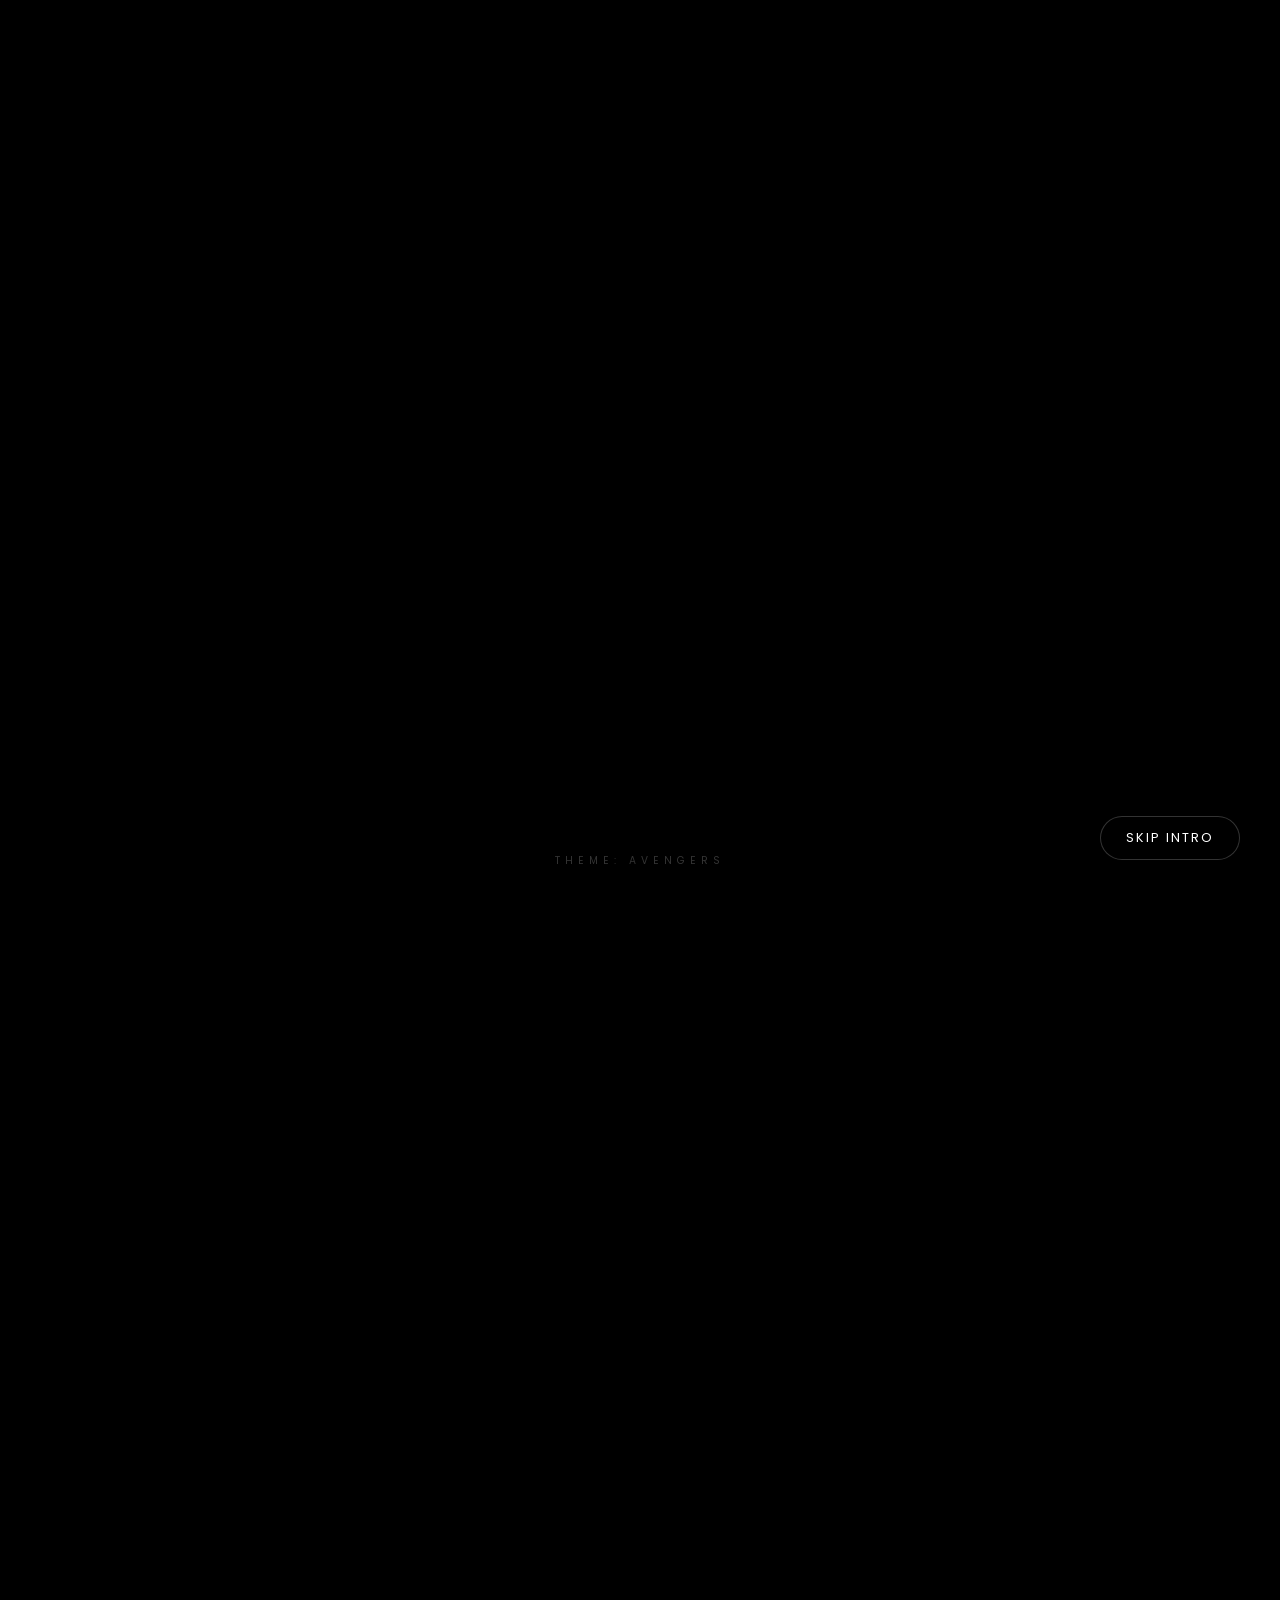
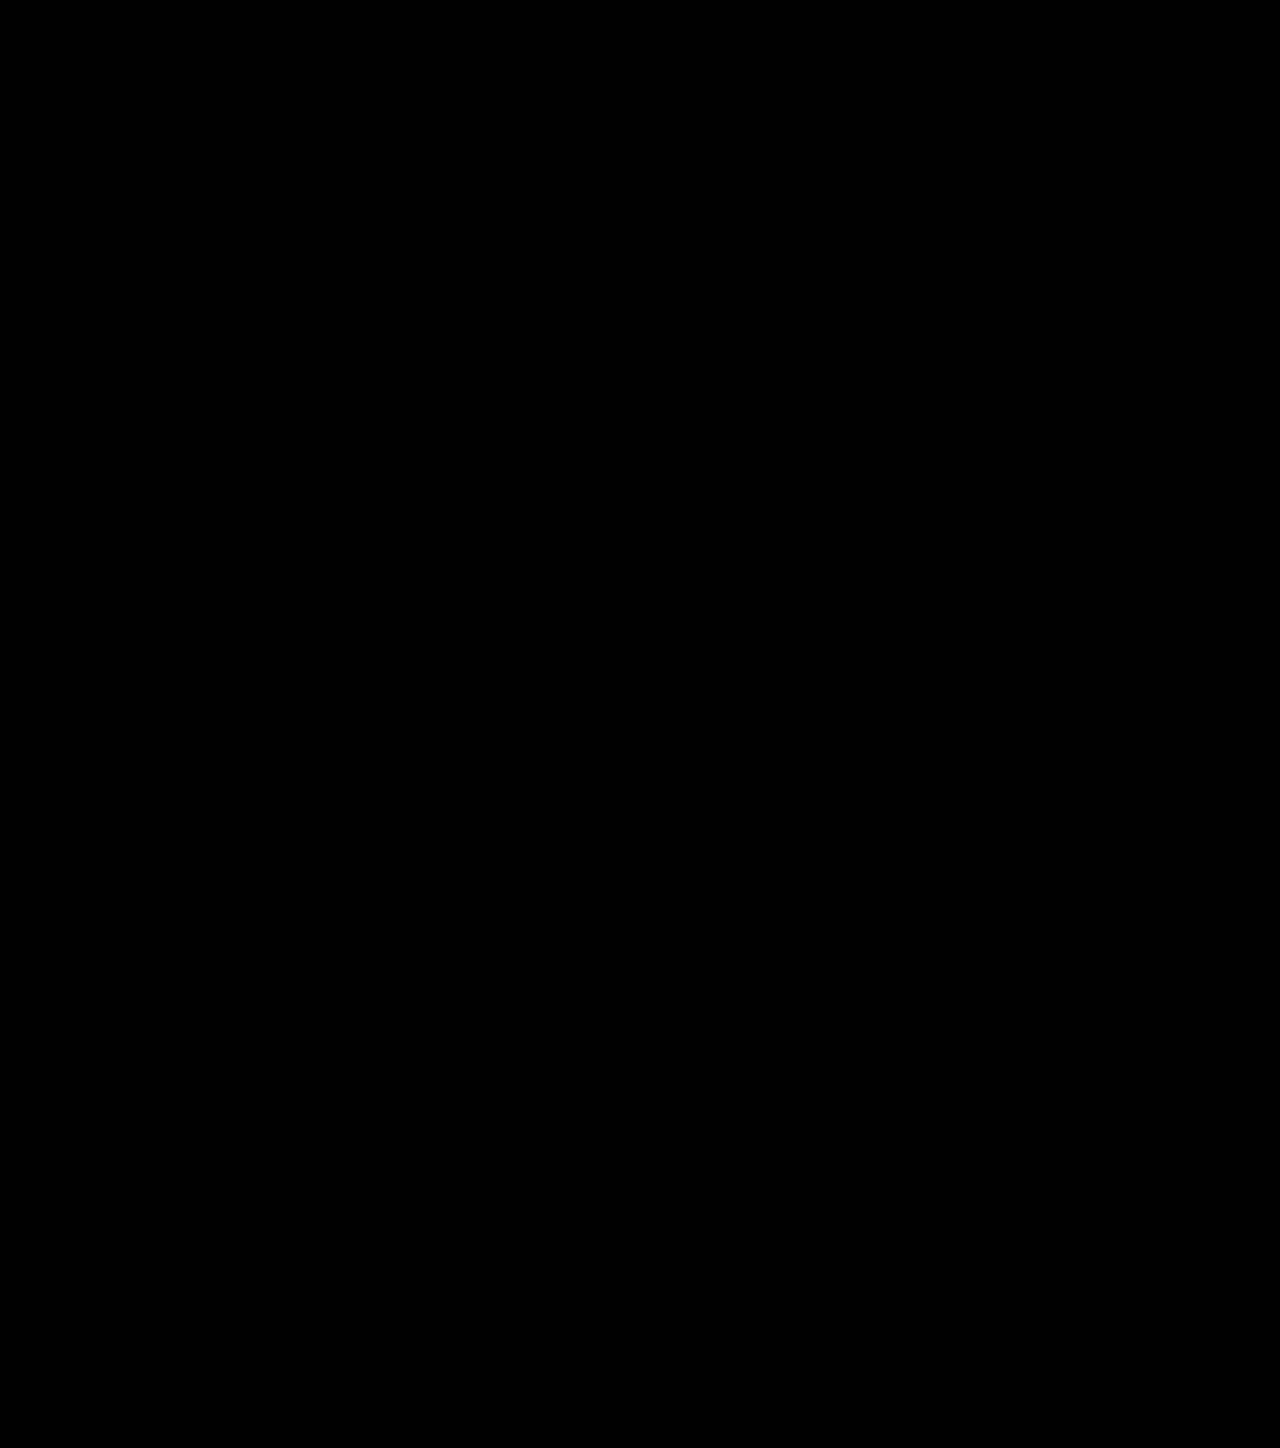
==== commit d9dd538d: "updated code" ====
--- a/team.html
+++ b/team.html
@@ -24,12 +24,16 @@
     <!-- Team Initialization Video Overlay -->
     <div id="team-init-overlay" style="position: fixed; inset: 0; z-index: 100000; background: #000; display: flex; justify-content: center; align-items: center; overflow: hidden;">
         <!-- Fullscreen Video (Autoplay with Sound) -->
-        <video id="team-init-video" autoplay playsinline style="width: 100%; height: 100%; object-fit: cover; position: absolute; inset: 0; z-index: 100001;">
+        <video id="team-init-video" autoplay playsinline style="width: 100%; height: 100%; object-fit: cover; position: absolute; inset: 0; z-index: 100001; pointer-events: none;">
             <source src="team initialization/InShot_20260420_103519614.mp4" type="video/mp4">
         </video>
+
+        <!-- Invisible Audio Unlocker -->
+        <div id="audio-unlocker" style="position: absolute; inset: 0; z-index: 100002; cursor: pointer;"></div>
         
         <button id="skip-team-init"
             style="position: absolute; bottom: 40px; right: 40px; z-index: 100003; background: rgba(0,0,0,0.4); border: 1px solid rgba(255,255,255,0.2); color: #fff; padding: 12px 25px; cursor: pointer; border-radius: 30px; font-family: 'Poppins', sans-serif; backdrop-filter: blur(10px); letter-spacing: 2px; transition: 0.3s; text-transform: uppercase; font-size: 0.8rem;">Skip Intro</button>
+        <p style="position: absolute; bottom: 30px; left: 50%; transform: translateX(-50%); font-size: 0.65rem; color: rgba(255,255,255,0.2); font-family: 'Poppins', sans-serif; text-transform: uppercase; letter-spacing: 5px; z-index: 100004; pointer-events: none;">Theme: Avengers</p>
     </div>
 
     <!-- Main Team Content (Initially Hidden) -->
@@ -79,7 +83,7 @@
         <section class="team-section">
             <div class="container">
                 <div class="section-header reveal">
-                    <h1 class="section-title main-team-title">THE&nbsp;<span
+                    <h1 class="section-title main-team-title" style="animation: mainTitleEntry 1.5s cubic-bezier(0.2, 0.8, 0.2, 1) both 1s;">THE&nbsp;<span
                             class="text-gradient">TEAM</span>&nbsp;ASTRA</h1>
                     <div class="divider"></div>
                     <p
@@ -277,10 +281,20 @@
         }
 
         function exitTeamIntro() {
-            teamOverlay.style.transition = 'all 1s cubic-bezier(0.4, 0, 0.2, 1)';
+            // Initial flash/glitch state
+            teamWrapper.style.filter = 'blur(40px) brightness(2) contrast(300%)';
+            teamWrapper.style.opacity = '0';
+            
+            teamOverlay.style.transition = 'all 1.2s cubic-bezier(0.4, 0, 0.2, 1)';
             teamOverlay.style.opacity = '0';
-            teamWrapper.style.opacity = '1';
-            
+            
+            // Materialize the content
+            setTimeout(() => {
+                teamWrapper.style.transition = 'opacity 1s ease-out, filter 1.5s cubic-bezier(0.16, 1, 0.3, 1)';
+                teamWrapper.style.opacity = '1';
+                teamWrapper.style.filter = 'blur(0) brightness(1) contrast(100%)';
+            }, 100);
+
             // Stop initialization video
             teamInitVideo.pause();
             
@@ -297,16 +311,35 @@
             }, 1000);
         }
 
-        // Global attempt to unmute on first interaction if blocked by browser
-        const unmuteOnInteraction = () => {
-            if (teamInitVideo && !teamInitVideo.paused) {
+        // Invisible Audio Unlocker Logic
+        const audioUnlocker = document.getElementById('audio-unlocker');
+        
+        const handleAudioUnlock = () => {
+            if (teamInitVideo) {
                 teamInitVideo.muted = false;
-                document.removeEventListener('click', unmuteOnInteraction);
-                document.removeEventListener('touchstart', unmuteOnInteraction);
-            }
+                // Force a resume in case mobile browser paused it
+                const playRequest = teamInitVideo.play();
+                if (playRequest !== undefined) {
+                    playRequest.catch(() => {
+                        // If it fails unmuted, silent play to avoid freezing
+                        teamInitVideo.muted = true;
+                        teamInitVideo.play();
+                    });
+                }
+            }
+            if (audioUnlocker) audioUnlocker.style.display = 'none';
+            document.removeEventListener('click', handleAudioUnlock);
+            document.removeEventListener('touchstart', handleAudioUnlock);
         };
-        document.addEventListener('click', unmuteOnInteraction);
-        document.addEventListener('touchstart', unmuteOnInteraction);
+
+        if (audioUnlocker) {
+            audioUnlocker.addEventListener('click', handleAudioUnlock);
+            audioUnlocker.addEventListener('touchstart', handleAudioUnlock);
+        }
+        
+        // General backup listeners
+        document.addEventListener('click', handleAudioUnlock);
+        document.addEventListener('touchstart', handleAudioUnlock);
 
         teamInitVideo.onended = exitTeamIntro;
         skipBtn.onclick = exitTeamIntro;
--- a/style.css
+++ b/style.css
@@ -383,7 +383,9 @@
 
 .btn-glow {
     display: inline-block;
-    padding: 15px 40px;
+    width: 300px;
+    padding: 15px 0;
+    text-align: center;
     background: transparent;
     border: 1px solid var(--primary-blue);
     color: white;
@@ -416,7 +418,54 @@
     background: var(--primary-blue);
     box-shadow: 0 0 20px var(--primary-blue);
     color: var(--bg-dark);
-    font-weight: bold;
+}
+
+.btn-glass {
+    display: inline-block;
+    width: 300px;
+    padding: 15px 0;
+    text-align: center;
+    background: rgba(255, 255, 255, 0.01); /* Almost invisible background */
+    backdrop-filter: blur(8px) saturate(150%); /* Clearer, less milky blur */
+    -webkit-backdrop-filter: blur(8px) saturate(150%);
+    border: 1px solid rgba(255, 255, 255, 0.08); /* Ultrathin border */
+    border-radius: 12px;
+    color: #ffffff;
+    text-decoration: none;
+    font-family: var(--font-header);
+    letter-spacing: 2px;
+    word-spacing: 8px; 
+    text-transform: uppercase;
+    font-size: 0.9rem;
+    transition: all 0.4s cubic-bezier(0.175, 0.885, 0.32, 1.275);
+    box-shadow: inset 0 0 0 1px rgba(255, 255, 255, 0.03); /* Minimal inner reflection */
+    position: relative;
+    overflow: hidden;
+    z-index: 1;
+}
+.btn-glass::before {
+    content: '';
+    position: absolute;
+    top: 0;
+    left: -100%;
+    width: 100%;
+    height: 100%;
+    background: linear-gradient(90deg, transparent, rgba(255, 255, 255, 0.1), transparent);
+    transition: 0.6s;
+    z-index: -1;
+}
+
+.btn-glass:hover::before {
+    left: 100%;
+}
+
+.btn-glass:hover {
+    background: rgba(255, 255, 255, 0.05);
+    border-color: rgba(255, 255, 255, 0.2);
+    transform: translateY(-4px) scale(1.02);
+    box-shadow: 0 10px 25px 0 rgba(0, 0, 0, 0.3);
+    color: #fff;
+    text-shadow: 0 0 10px rgba(255, 255, 255, 0.4);
 }
 
 @keyframes heroFadeIn {
@@ -1461,14 +1510,19 @@
 /* --- Performance Scroller Reveal --- */
 .reveal, .reveal-delay, .reveal-delay-2, .reveal-delay-3 {
     opacity: 0;
-    transform: translate3d(0, 20px, 0);
-    transition: transform 0.7s cubic-bezier(0.16, 1, 0.3, 1), opacity 0.7s linear;
-    will-change: transform, opacity;
+    transform: translate3d(0, 60px, 0) perspective(2000px) rotateX(25deg);
+    filter: blur(20px) brightness(1.8);
+    transition: transform 1.2s cubic-bezier(0.2, 0.8, 0.2, 1), 
+                opacity 1s ease-out, 
+                filter 1s ease-out;
+    will-change: transform, opacity, filter;
     backface-visibility: hidden;
 }
 
 .reveal.active, .reveal-delay.active, .reveal-delay-2.active, .reveal-delay-3.active {
-    opacity: 1; transform: translate3d(0, 0, 0);
+    opacity: 1; 
+    transform: translate3d(0, 0, 0) perspective(2000px) rotateX(0deg);
+    filter: blur(0) brightness(1);
 }
 
 .reveal-delay { transition-delay: 0.05s; }
@@ -1497,3 +1551,9 @@
     0% { opacity: 0.28; }
     100% { opacity: 0.32; }
 }
+
+@keyframes mainTitleEntry {
+    0% { opacity: 0; transform: scale(0.9) translateY(-20px); filter: blur(20px) contrast(200%); }
+    50% { opacity: 0.5; filter: blur(5px) contrast(150%); }
+    100% { opacity: 1; transform: scale(1) translateY(0); filter: blur(0); }
+}
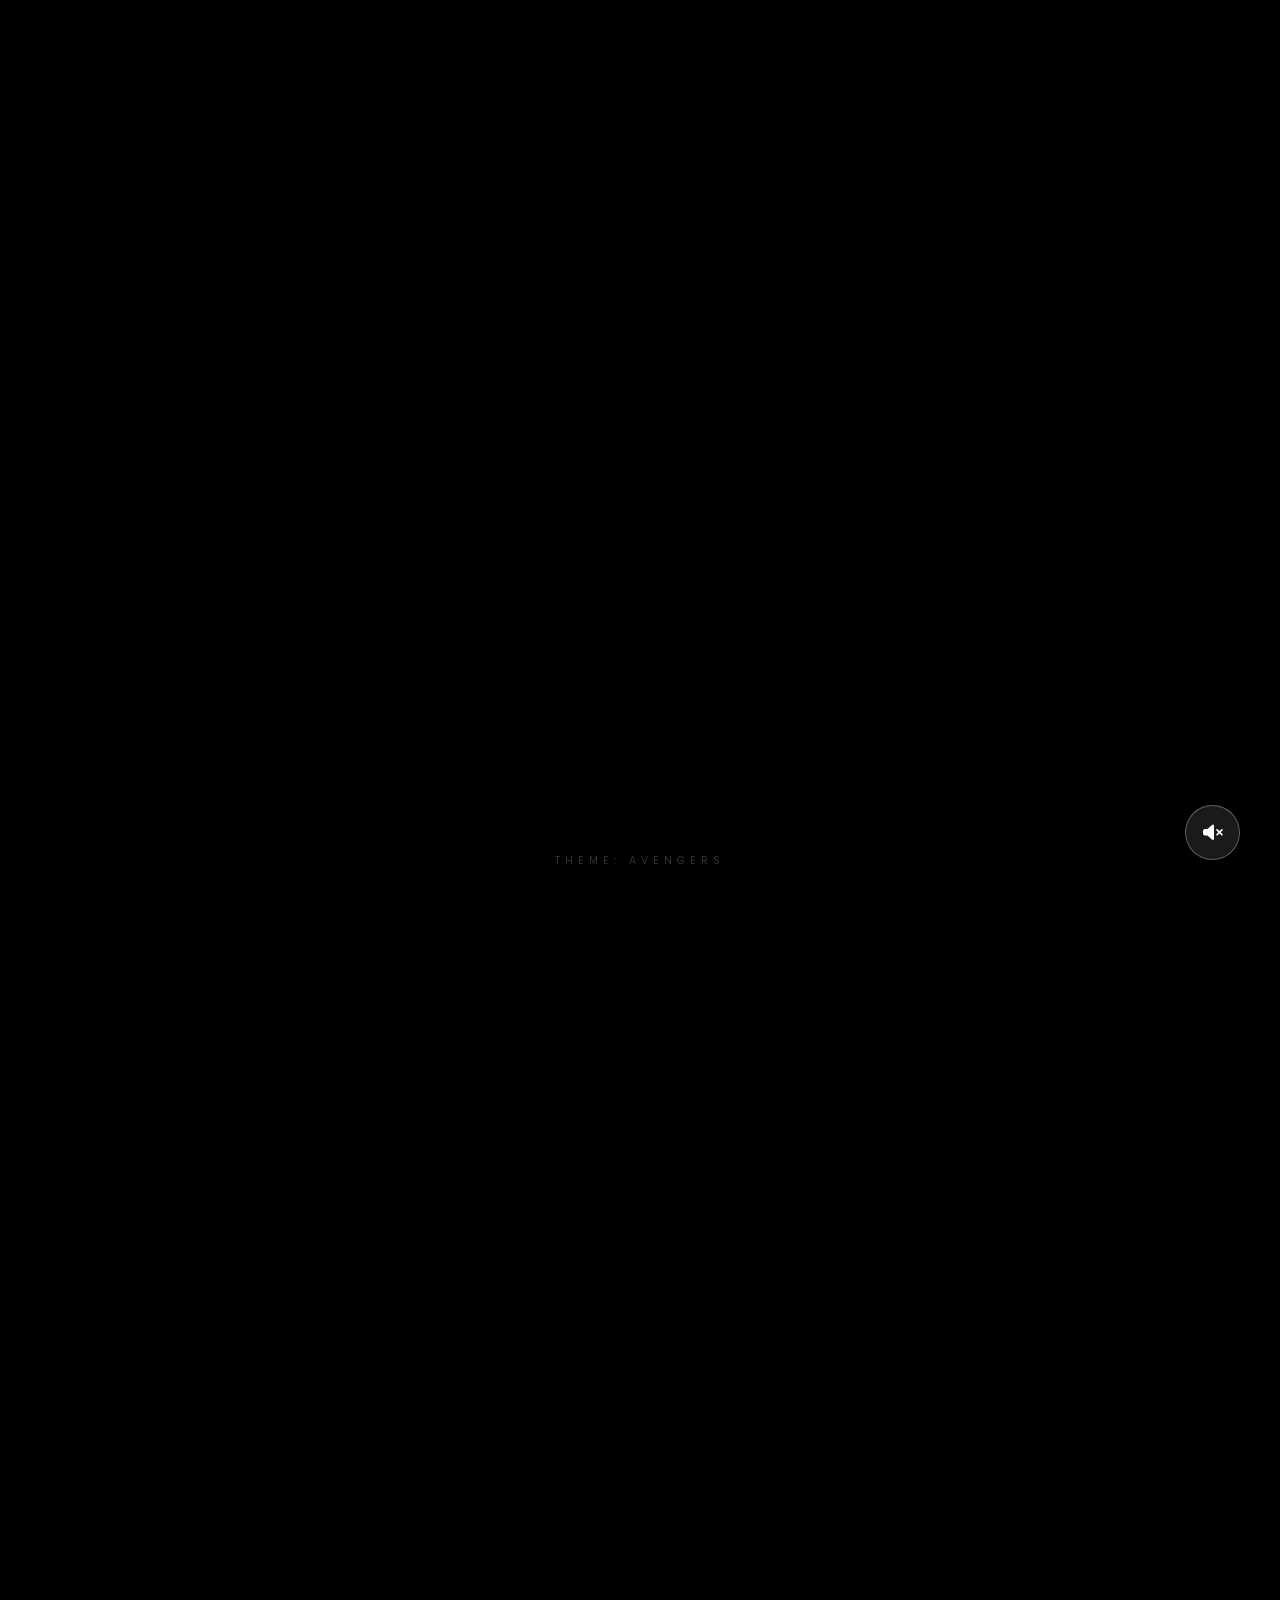
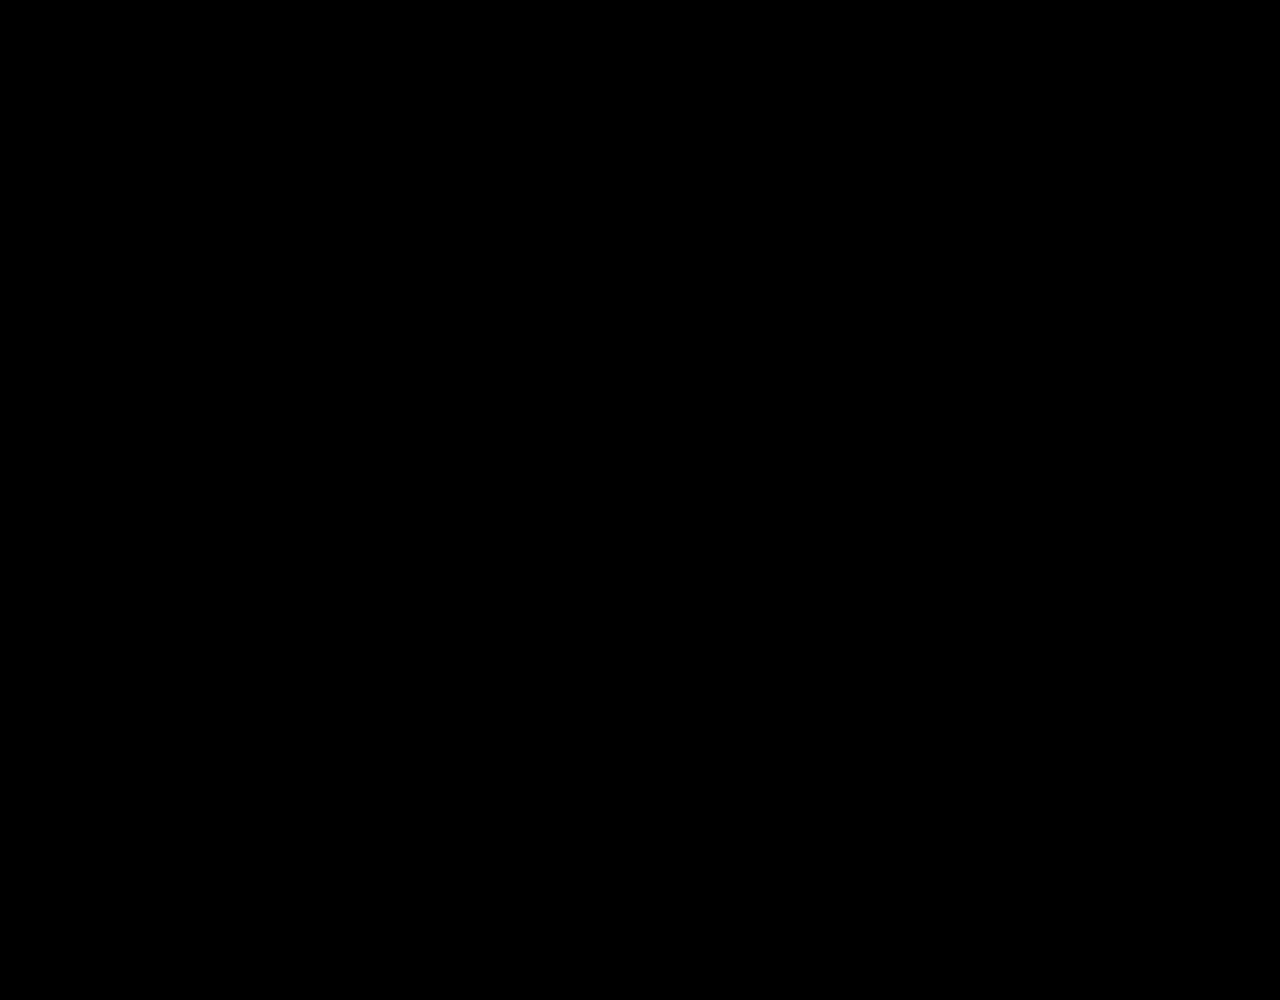
==== commit f554c4f8: "small update" ====
--- a/team.html
+++ b/team.html
@@ -22,18 +22,26 @@
 <body>
 
     <!-- Team Initialization Video Overlay -->
-    <div id="team-init-overlay" style="position: fixed; inset: 0; z-index: 100000; background: #000; display: flex; justify-content: center; align-items: center; overflow: hidden;">
-        <!-- Fullscreen Video (Autoplay with Sound) -->
-        <video id="team-init-video" autoplay playsinline style="width: 100%; height: 100%; object-fit: cover; position: absolute; inset: 0; z-index: 100001; pointer-events: none;">
+    <div id="team-init-overlay"
+        style="position: fixed; inset: 0; z-index: 100000; background: #000; display: flex; justify-content: center; align-items: center; overflow: hidden;">
+        <!-- Fullscreen Video (Muted by default) -->
+        <video id="team-init-video" autoplay muted playsinline
+            style="width: 100%; height: 100%; object-fit: cover; position: absolute; inset: 0; z-index: 100001; pointer-events: none;">
             <source src="team initialization/InShot_20260420_103519614.mp4" type="video/mp4">
         </video>
 
-        <!-- Invisible Audio Unlocker -->
-        <div id="audio-unlocker" style="position: absolute; inset: 0; z-index: 100002; cursor: pointer;"></div>
-        
-        <button id="skip-team-init"
-            style="position: absolute; bottom: 40px; right: 40px; z-index: 100003; background: rgba(0,0,0,0.4); border: 1px solid rgba(255,255,255,0.2); color: #fff; padding: 12px 25px; cursor: pointer; border-radius: 30px; font-family: 'Poppins', sans-serif; backdrop-filter: blur(10px); letter-spacing: 2px; transition: 0.3s; text-transform: uppercase; font-size: 0.8rem;">Skip Intro</button>
-        <p style="position: absolute; bottom: 30px; left: 50%; transform: translateX(-50%); font-size: 0.65rem; color: rgba(255,255,255,0.2); font-family: 'Poppins', sans-serif; text-transform: uppercase; letter-spacing: 5px; z-index: 100004; pointer-events: none;">Theme: Avengers</p>
+        <!-- Minimal Audio Unlocker (Bottom Right) -->
+        <div id="audio-unlocker"
+            style="position: absolute; bottom: 40px; right: 40px; z-index: 100002; cursor: pointer;">
+            <button id="start-init-btn" title="Enable Sound & Start"
+                style="background: rgba(255,255,255,0.1); border: 1px solid rgba(255,255,255,0.3); color: #fff; width: 55px; height: 55px; cursor: pointer; border-radius: 50%; display: flex; align-items: center; justify-content: center; backdrop-filter: blur(10px); transition: 0.4s; font-size: 1.1rem; box-shadow: 0 0 20px rgba(0,0,0,0.4);">
+                <i class="fas fa-volume-mute"></i>
+            </button>
+        </div>
+
+        <p
+            style="position: absolute; bottom: 30px; left: 50%; transform: translateX(-50%); font-size: 0.65rem; color: rgba(255,255,255,0.2); font-family: 'Poppins', sans-serif; text-transform: uppercase; letter-spacing: 5px; z-index: 100004; pointer-events: none;">
+            Theme: Avengers</p>
     </div>
 
     <!-- Main Team Content (Initially Hidden) -->
@@ -44,7 +52,7 @@
             <div class="glow-orb orb-1"></div>
             <div class="glow-orb orb-2"></div>
             <div class="glow-orb orb-3"></div>
-            
+
             <!-- Avengers Tech Rings -->
             <div class="avengers-ring ring-1"></div>
             <div class="avengers-ring ring-2"></div>
@@ -83,7 +91,8 @@
         <section class="team-section">
             <div class="container">
                 <div class="section-header reveal">
-                    <h1 class="section-title main-team-title" style="animation: mainTitleEntry 1.5s cubic-bezier(0.2, 0.8, 0.2, 1) both 1s;">THE&nbsp;<span
+                    <h1 class="section-title main-team-title"
+                        style="animation: mainTitleEntry 1.5s cubic-bezier(0.2, 0.8, 0.2, 1) both 1s;">THE&nbsp;<span
                             class="text-gradient">TEAM</span>&nbsp;ASTRA</h1>
                     <div class="divider"></div>
                     <p
@@ -175,28 +184,8 @@
                     </div>
                 </div>
 
-                <!-- Robotics Category -->
-                <div class="team-category section-header reveal">
-                    <h2 class="text-gradient">ROBOTICS</h2>
-                    <div class="divider"></div>
-                </div>
-
-                <div class="team-grid robotics-grid reveal-delay">
-                    <!-- Robotics Member 1 -->
-                    <div class="member-card">
-                        <div class="member-photo-wrapper">
-                            <img src="assests/aditiya.jpg" alt="Aditya" class="member-photo">
-                        </div>
-                        <span class="role">Robotics Wing</span>
-                        <h3>ADITHYA</h3>
-                        <div class="member-links">
-                            <a href="https://www.linkedin.com/in/adithya-u-kumar-7a9913383?utm_source=share_via&utm_content=profile&utm_medium=member_android"
-                                target="_blank"><i class="fab fa-linkedin"></i></a>
-                            <a href="https://www.instagram.com/adi__gowda16?igsh=N3djdDB4MXF5dzVn" target="_blank"><i
-                                    class="fab fa-instagram"></i></a>
-                        </div>
-                    </div>
-                </div>
+
+
 
             </div>
         </section>
@@ -229,9 +218,10 @@
 
     </div> <!-- End Page Wrapper -->
 
-    <!-- Audio Element (Background Music) -->
-    <audio id="bg-music" loop style="display: none;">
-        <source src="song/WhatsApp Audio 2026-04-20 at 12.04.39 PM.mp4" type="video/mp4">
+    <!-- Background Music -->
+    <audio id="bg-music" loop preload="auto"
+        style="position: absolute; width: 1px; height: 1px; visibility: hidden; pointer-events: none; z-index: -1;">
+        <source src="song/WhatsApp%20Video%202026-04-20%20at%2010.50.30%20PM.mp4" type="audio/mp4">
     </audio>
 
     <!-- Liquid Metal Ripple Scripts -->
@@ -253,7 +243,7 @@
 
         function toggleSound() {
             if (!bgMusic) return;
-            
+
             if (bgMusic.paused) {
                 bgMusic.play().then(() => {
                     isMusicPlaying = true;
@@ -284,81 +274,137 @@
             // Initial flash/glitch state
             teamWrapper.style.filter = 'blur(40px) brightness(2) contrast(300%)';
             teamWrapper.style.opacity = '0';
-            
+
             teamOverlay.style.transition = 'all 1.2s cubic-bezier(0.4, 0, 0.2, 1)';
             teamOverlay.style.opacity = '0';
-            
+
             // Materialize the content
             setTimeout(() => {
-                teamWrapper.style.transition = 'opacity 1s ease-out, filter 1.5s cubic-bezier(0.16, 1, 0.3, 1)';
+                const isMobile = /Android|webOS|iPhone|iPad|iPod|BlackBerry|IEMobile|Opera Mini/i.test(navigator.userAgent);
+                if (isMobile) {
+                    teamWrapper.style.transition = 'opacity 0.6s ease-out';
+                    teamWrapper.style.filter = 'none';
+                } else {
+                    teamWrapper.style.transition = 'opacity 1s ease-out, filter 1.5s cubic-bezier(0.16, 1, 0.3, 1)';
+                    teamWrapper.style.filter = 'blur(0) brightness(1) contrast(100%)';
+                }
                 teamWrapper.style.opacity = '1';
-                teamWrapper.style.filter = 'blur(0) brightness(1) contrast(100%)';
             }, 100);
 
-            // Stop initialization video
-            teamInitVideo.pause();
-            
-            // Play background music
-            if (bgMusic) {
+            // STOP AND KILL INITIALIZATION VIDEO SOUND
+            if (teamInitVideo) {
+                teamInitVideo.pause();
+                teamInitVideo.muted = true; // Force mute
+                teamInitVideo.currentTime = 0; // Reset
+                teamInitVideo.src = ""; // Clear src to be absolutely sure
+                teamInitVideo.load();
+                teamInitVideo.remove();
+            }
+
+            // Background music should already be playing, but ensure it is
+            if (bgMusic && bgMusic.paused) {
                 bgMusic.play().then(() => {
                     updateSoundIcon();
                 }).catch(e => console.log("Background music blocked until interaction."));
-            }
-            
+            } else {
+                updateSoundIcon();
+            }
+
             setTimeout(() => {
                 teamOverlay.style.display = 'none';
-                $('body').ripples('updateSize');
+                if (typeof $ !== 'undefined' && $('body').ripples) {
+                    $('body').ripples('updateSize');
+                }
             }, 1000);
         }
+
 
         // Invisible Audio Unlocker Logic
         const audioUnlocker = document.getElementById('audio-unlocker');
-        
+
         const handleAudioUnlock = () => {
+            // 1. Silent trigger to unlock global audio context (crucial for iOS)
+            const silent = new Audio("[data-uri] ");
+            silent.play().catch(() => { });
+
+            // 2. Dual Play - Explicitly start both
             if (teamInitVideo) {
-                teamInitVideo.muted = false;
-                // Force a resume in case mobile browser paused it
-                const playRequest = teamInitVideo.play();
-                if (playRequest !== undefined) {
-                    playRequest.catch(() => {
-                        // If it fails unmuted, silent play to avoid freezing
-                        teamInitVideo.muted = true;
-                        teamInitVideo.play();
+                teamInitVideo.muted = true;
+                teamInitVideo.play().catch(e => console.log("Video fail:", e));
+            }
+
+            if (bgMusic) {
+                // Triple-check audio state for mobile
+                bgMusic.muted = false;
+                bgMusic.volume = 1.0;
+
+                // Re-prime the source if needed
+                if (bgMusic.readyState === 0) {
+                    bgMusic.load();
+                }
+
+                const playPromise = bgMusic.play();
+                if (playPromise !== undefined) {
+                    playPromise.then(() => {
+                        isMusicPlaying = true;
+                        updateSoundIcon();
+                        console.log("Music started.");
+                    }).catch(e => {
+                        console.log("Music fail:", e);
+                        // Emergency fallback: retry on next frame
+                        setTimeout(() => bgMusic.play(), 100);
                     });
                 }
             }
+
+            // Cleanup
             if (audioUnlocker) audioUnlocker.style.display = 'none';
             document.removeEventListener('click', handleAudioUnlock);
             document.removeEventListener('touchstart', handleAudioUnlock);
+            document.removeEventListener('mousedown', handleAudioUnlock);
         };
 
         if (audioUnlocker) {
             audioUnlocker.addEventListener('click', handleAudioUnlock);
             audioUnlocker.addEventListener('touchstart', handleAudioUnlock);
-        }
-        
+            audioUnlocker.addEventListener('mousedown', handleAudioUnlock);
+        }
+
         // General backup listeners
         document.addEventListener('click', handleAudioUnlock);
         document.addEventListener('touchstart', handleAudioUnlock);
+        document.addEventListener('mousedown', handleAudioUnlock);
 
         teamInitVideo.onended = exitTeamIntro;
         skipBtn.onclick = exitTeamIntro;
 
+        // Start Button Hover Effects
+        const startInitBtn = document.getElementById('start-init-btn');
+        const btnGlint = document.getElementById('btn-glint');
+
+        if (startInitBtn) {
+            startInitBtn.onmouseenter = () => {
+                startInitBtn.style.background = 'rgba(255,255,255,0.2)';
+                startInitBtn.style.borderColor = 'rgba(255,255,255,0.6)';
+                startInitBtn.style.transform = 'scale(1.1) rotate(5deg)';
+            };
+            startInitBtn.onmouseleave = () => {
+                startInitBtn.style.background = 'rgba(255,255,255,0.1)';
+                startInitBtn.style.borderColor = 'rgba(255,255,255,0.3)';
+                startInitBtn.style.transform = 'scale(1) rotate(0deg)';
+            };
+        }
+
         // Auto-play attempt
         window.addEventListener('load', () => {
-            // Attempt unmuted play (Relies on user interaction from previous page)
-            const playPromise = teamInitVideo.play();
-            
-            if (playPromise !== undefined) {
-                playPromise.then(_ => {
-                    // Autoplay with sound started!
-                    console.log("Unmuted autoplay successful.");
-                }).catch(error => {
-                    // Autoplay with sound was prevented
-                    console.log("Unmuted autoplay blocked by browser. Falling back to muted.");
-                    teamInitVideo.muted = true;
-                    teamInitVideo.play();
-                });
+            // Attempt to play background video (muted)
+            teamInitVideo.play().catch(() => {
+                console.log("Autoplay blocked - waiting for manual start.");
+            });
+
+            // Warm up background music
+            if (bgMusic) {
+                bgMusic.load();
             }
         });
 
@@ -366,11 +412,15 @@
         $(document).ready(function () {
             try {
                 const isMobile = /Android|webOS|iPhone|iPad|iPod|BlackBerry|IEMobile|Opera Mini/i.test(navigator.userAgent);
-                $('body').ripples({
-                    resolution: isMobile ? 256 : 512,
-                    dropRadius: 15,
-                    perturbance: 0.04,
-                });
+
+                // SKIPPING RIPPLE EFFECT ON MOBILE PER USER REQUEST
+                if (!isMobile) {
+                    $('body').ripples({
+                        resolution: 512,
+                        dropRadius: 15,
+                        perturbance: 0.04,
+                    });
+                }
             } catch (e) { }
         });
     </script>
